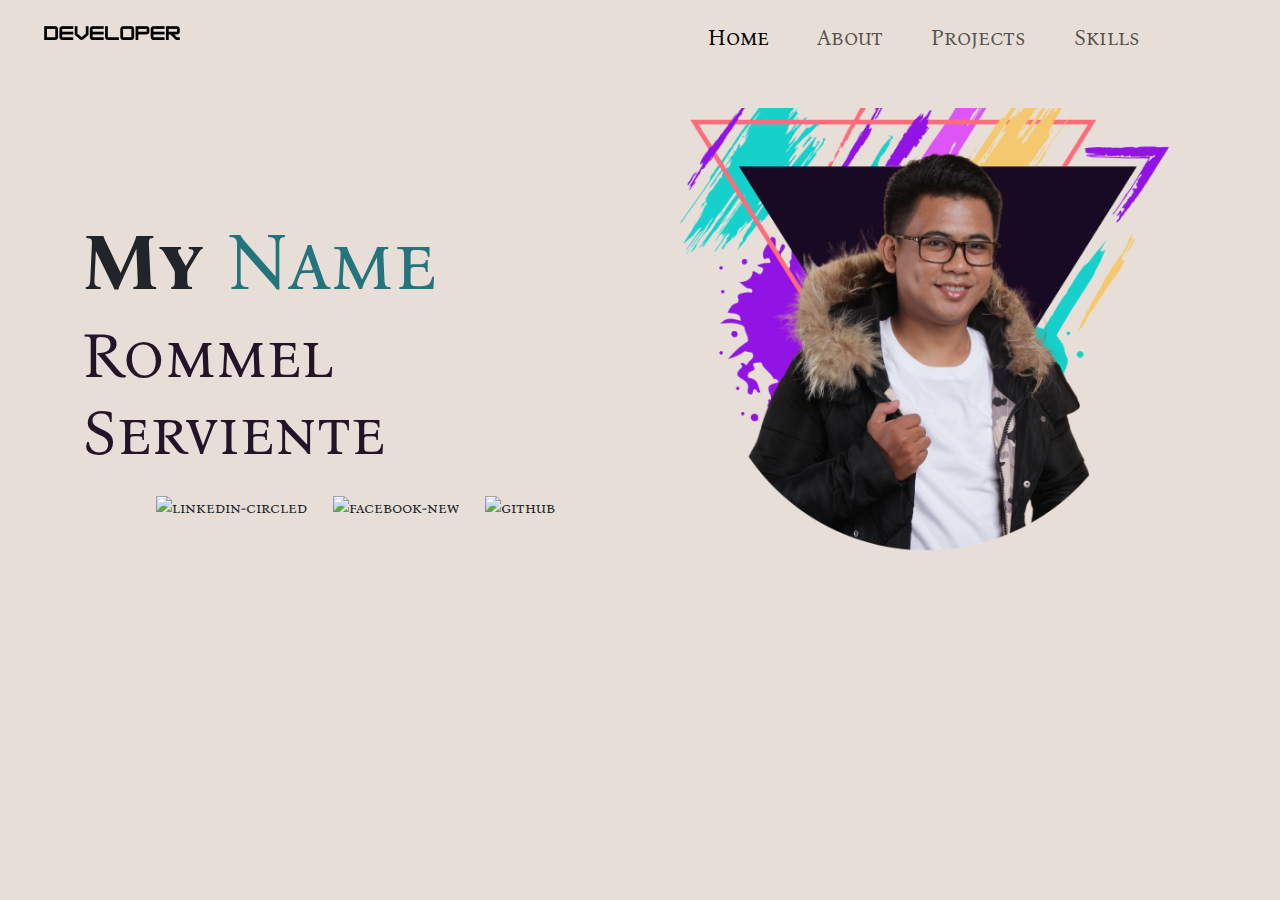
==== index.html @ 098933f5 "first commit" ====
<!DOCTYPE html>
<html lang="en">
<head>
  <title>Bootstrap Example</title>
  <meta charset="utf-8">
  <meta name="viewport" content="width=device-width, initial-scale=1">
  <link href="https://cdn.jsdelivr.net/npm/bootstrap@5.3.3/dist/css/bootstrap.min.css" rel="stylesheet" integrity="sha384-QWTKZyjpPEjISv5WaRU9OFeRpok6YctnYmDr5pNlyT2bRjXh0JMhjY6hW+ALEwIH" crossorigin="anonymous">
  <script src="https://cdn.jsdelivr.net/npm/bootstrap@5.3.3/dist/js/bootstrap.bundle.min.js" integrity="sha384-YvpcrYf0tY3lHB60NNkmXc5s9fDVZLESaAA55NDzOxhy9GkcIdslK1eN7N6jIeHz" crossorigin="anonymous"></script>
  <script src="https://maxcdn.bootstrapcdn.com/bootstrap/3.4.1/js/bootstrap.min.js"></script>

  <link rel="stylesheet" href="/src/css/style.css">


  <link rel="preconnect" href="https://fonts.googleapis.com">
  <link rel="preconnect" href="https://fonts.gstatic.com" crossorigin>
  <link href="https://fonts.googleapis.com/css2?family=Bona+Nova+SC:ital,wght@0,400;0,700;1,400&display=swap" rel="stylesheet">

  <link rel="stylesheet" href="https://fonts.googleapis.com/css2?family=Material+Symbols+Outlined:opsz,wght,FILL,GRAD@24,400,0,0" />  
</head>

  <!-- Custom CSS -->
  <style>
    .navbar-nav {
      justify-content: end;
      width: 90%;
    }
    .navbar-toggler {
      margin-left: auto; /* Ensure the toggler is aligned to the right */
    }
  </style>

<body>
    <header>
        <nav class="navbar navbar-expand-lg">
            <div class="container-fluid">
              <a class="navbar-brand text-white">
                <img src="src/images/developer.png" alt="...">
              </a>
              <button class="navbar-toggler" type="button" data-bs-toggle="collapse" data-bs-target="#navbarNav" aria-controls="navbarNav" aria-expanded="false" aria-label="Toggle navigation">
                <span class="material-symbols-outlined" style="color:black;">menu</span>
                  </button>
              <div class="collapse navbar-collapse " id="navbarNav">
                <ul class="navbar-nav fw-bold ">
                  <li class="nav-item mx-3">
                    <a class="nav-link active" aria-current="page" href="index.html">Home</a>
                  </li>
                  <li class="nav-item mx-3">
                    <a class="nav-link" href="about.html">About</a>
                  </li>
                  <li class="nav-item mx-3">
                    <a class="nav-link" href="projects.html">Projects</a>
                  </li>
                  <li class="nav-item mx-3">
                    <a class="nav-link" href="skills.html">Skills</a>
                  </li>
                </ul>
              </div>
            </div>
          </nav>
    </header>
    
    <div class="container mt-4">
        <div class="row">
            <div class="intro col-12 col-md-6 order-2 order-md-1">
                <h1 class="display-1 fw-bold">My <span class="highlight-2">Name</span></h1>
                <h1 class="display-3"> <span class="highlight-3">Rommel Serviente</span></h1>
                <div class="btn-container mt-3">
                  <button type="button" class="btn btn-transparent" onclick="location.href='https://www.linkedin.com/in/rommel-serviente'">
                    <img width="42" height="42" src="https://img.icons8.com/pulsar-line/48/linkedin-circled.png" alt="linkedin-circled"/>                </button>
                  <button type="button" class="btn btn-transparent" onclick="location.href='https://www.facebook.com/OMELOOOOOOOOOOO1234567890'">
                    <img width="42" height="42" src="https://img.icons8.com/pulsar-line/48/facebook-new.png" alt="facebook-new"/>                </button>
                  <button type="button" class="btn btn-transparent" onclick="location.href='https://github.com/RServiente'">
                    <img width="42" height="42" src="https://img.icons8.com/pulsar-line/48/github.png" alt="github"/>
                    </button>
                </div>
          </div>
          <div class="col-12 col-md-6 order-1 order-md-2 col">
            <img src="src/images/image.png" class="rounded img-fluid small-img mt-2" alt="...">
          </div>
        </div>
      </div>
</body>
</html>
---- src/css/style.css ----
*{
    font-family: "Bona Nova SC", serif;
    font-weight: 400;
    font-style: normal;
    
} .bona-nova-sc-regular {
    font-family: "Bona Nova SC", serif;
    font-weight: 400;
    font-style: normal;
  }
  
  .bona-nova-sc-bold {
    font-family: "Bona Nova SC", serif;
    font-weight: 700;
    font-style: normal;
  }
  
  .bona-nova-sc-regular-italic {
    font-family: "Bona Nova SC", serif;
    font-weight: 400;
    font-style: italic;
  }
  

/*navbar customization */
body
{
    background-color: #e7ded7;
}
.nav-link {
      font-size: 1.35rem;
      
}



/*intro Text index */
.intro {
    margin-top: 10%;
}

.small-img {
    max-width: 90%; /* Adjust the size as needed */
    height: auto;
    display: block;
    margin: 0 auto;
  }

  .btn-container {
    display: flex;
    justify-content: center;
  }

  .highlight {
    color: #5A57D9; /* Change this to your desired color */
  }

  .highlight-2{
    color: #24747D;
  }

  .highlight-3{
    color:#23142A;
  }
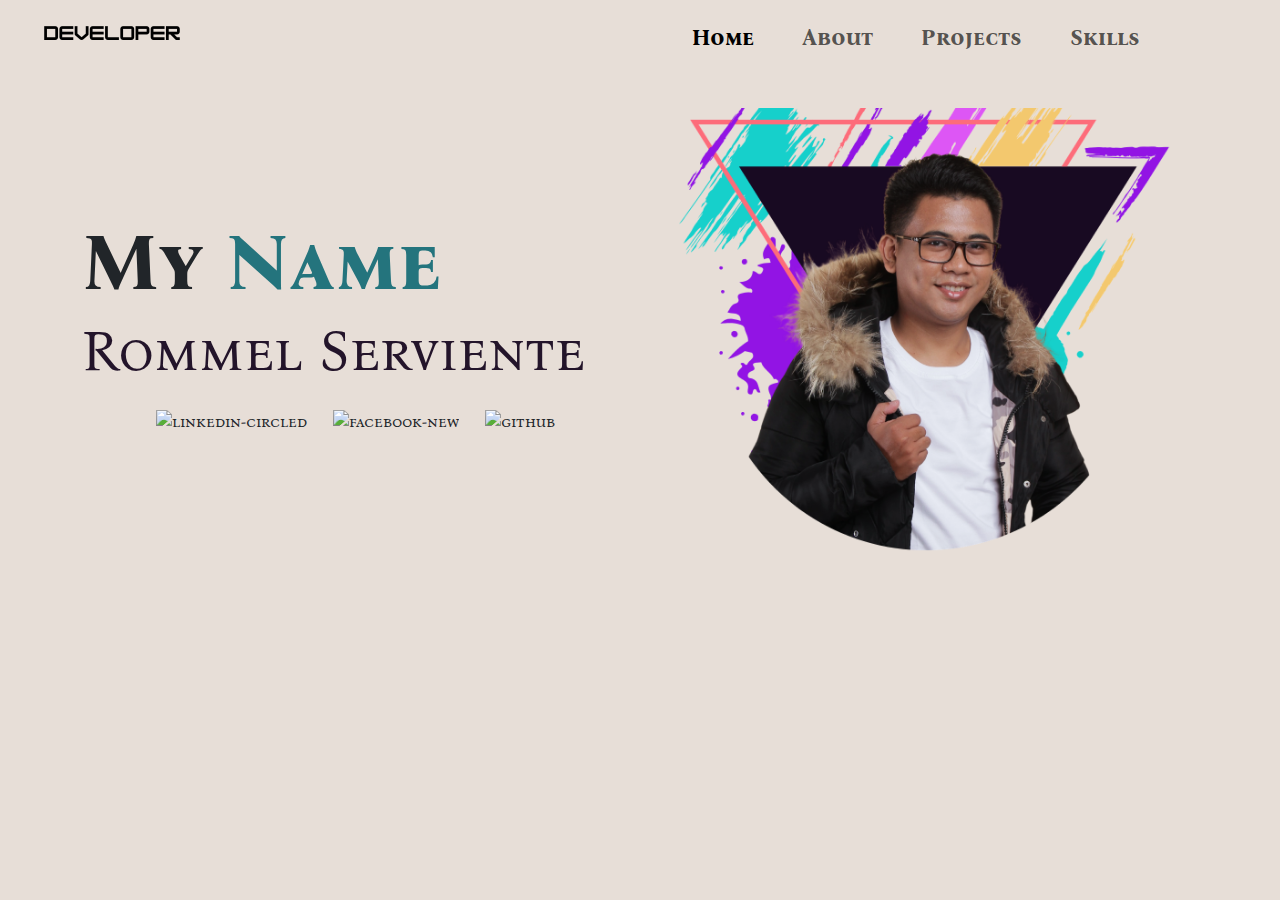
==== commit bbede066: "first commit" ====
--- a/index.html
+++ b/index.html
@@ -63,7 +63,7 @@
         <div class="row">
             <div class="intro col-12 col-md-6 order-2 order-md-1">
                 <h1 class="display-1 fw-bold">My <span class="highlight-2">Name</span></h1>
-                <h1 class="display-3"> <span class="highlight-3">Rommel Serviente</span></h1>
+                <h1 class="display-4"> <span class="highlight-3">Rommel Serviente</span></h1>
                 <div class="btn-container mt-3">
                   <button type="button" class="btn btn-transparent" onclick="location.href='https://www.linkedin.com/in/rommel-serviente'">
                     <img width="42" height="42" src="https://img.icons8.com/pulsar-line/48/linkedin-circled.png" alt="linkedin-circled"/>                </button>
@@ -79,5 +79,6 @@
           </div>
         </div>
       </div>
+          
 </body>
 </html>--- a/src/css/style.css
+++ b/src/css/style.css
@@ -1,9 +1,5 @@
-*{
-    font-family: "Bona Nova SC", serif;
-    font-weight: 400;
-    font-style: normal;
-    
-} .bona-nova-sc-regular {
+
+.bona-nova-sc-regular {
     font-family: "Bona Nova SC", serif;
     font-weight: 400;
     font-style: normal;
@@ -26,7 +22,11 @@
 body
 {
     background-color: #e7ded7;
+    font-family: "Bona Nova SC", serif;
+    font-weight: 400;
+    font-style: normal;
 }
+
 .nav-link {
       font-size: 1.35rem;
       
@@ -61,4 +61,5 @@
 
   .highlight-3{
     color:#23142A;
-  }+  }
+
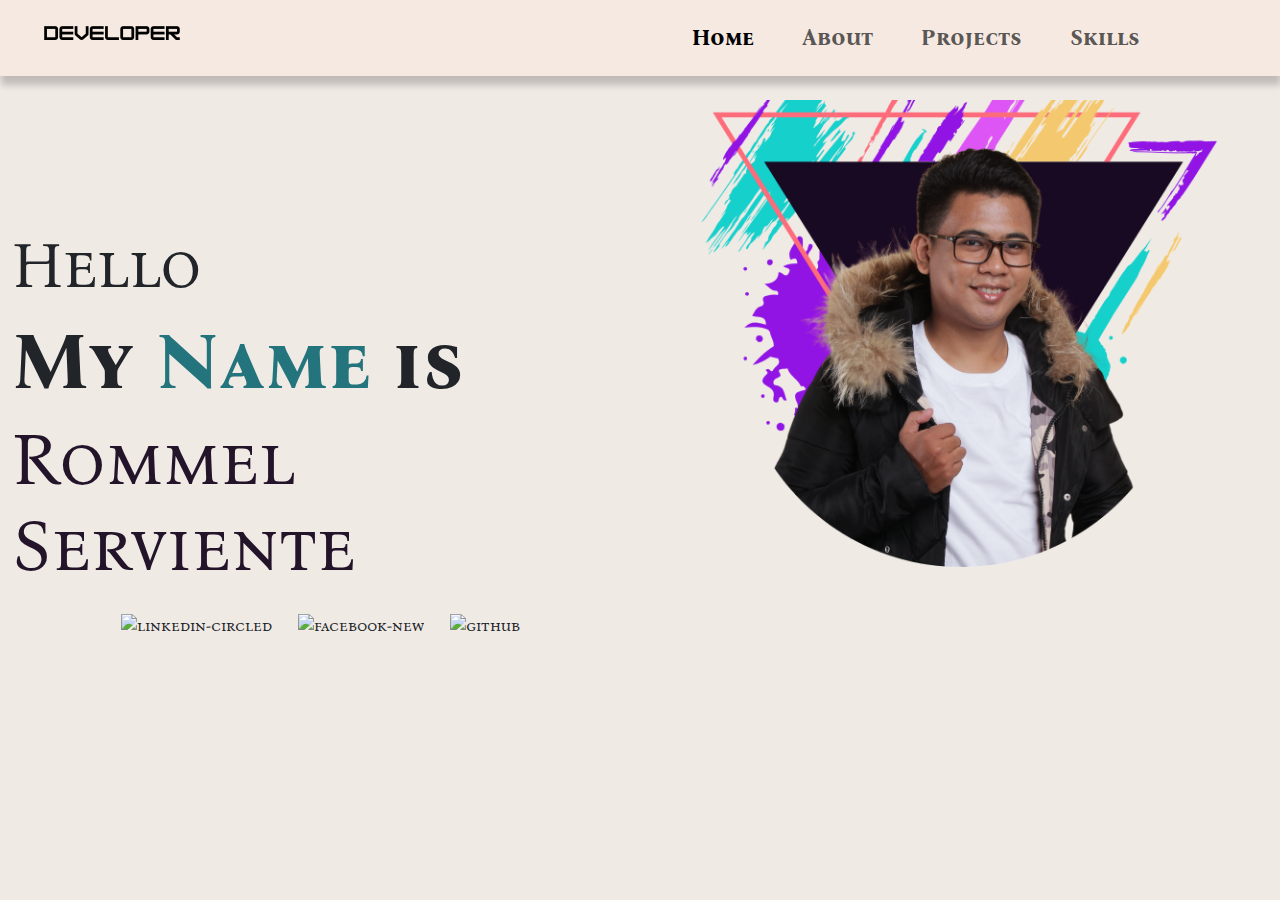
==== commit 761501d2: "message" ====
--- a/index.html
+++ b/index.html
@@ -23,6 +23,7 @@
     .navbar-nav {
       justify-content: end;
       width: 90%;
+      
     }
     .navbar-toggler {
       margin-left: auto; /* Ensure the toggler is aligned to the right */
@@ -59,12 +60,13 @@
           </nav>
     </header>
     
-    <div class="container mt-4">
+    <div class="container-fluid mt-4">
         <div class="row">
             <div class="intro col-12 col-md-6 order-2 order-md-1">
-                <h1 class="display-1 fw-bold">My <span class="highlight-2">Name</span></h1>
-                <h1 class="display-4"> <span class="highlight-3">Rommel Serviente</span></h1>
-                <div class="btn-container mt-3">
+              <h1 class="display-3">Hello</h1>
+                <h1 class="display-1 fw-bold">My <span class="highlight-2">Name</span> is</h1>
+                <h1 class="display-2"> <span class="highlight-3">Rommel Serviente</span></h1>
+                <div class="link-btn btn-container mt-3">
                   <button type="button" class="btn btn-transparent" onclick="location.href='https://www.linkedin.com/in/rommel-serviente'">
                     <img width="42" height="42" src="https://img.icons8.com/pulsar-line/48/linkedin-circled.png" alt="linkedin-circled"/>                </button>
                   <button type="button" class="btn btn-transparent" onclick="location.href='https://www.facebook.com/OMELOOOOOOOOOOO1234567890'">
@@ -75,7 +77,7 @@
                 </div>
           </div>
           <div class="col-12 col-md-6 order-1 order-md-2 col">
-            <img src="src/images/image.png" class="rounded img-fluid small-img mt-2" alt="...">
+            <img src="src/images/image.png" class="img-fluid small-img" style="height: 90%;" alt="...">
           </div>
         </div>
       </div>
--- a/src/css/style.css
+++ b/src/css/style.css
@@ -1,3 +1,4 @@
+
 
 .bona-nova-sc-regular {
     font-family: "Bona Nova SC", serif;
@@ -21,22 +22,28 @@
 /*navbar customization */
 body
 {
-    background-color: #e7ded7;
+    background-color: #f0eae5;
     font-family: "Bona Nova SC", serif;
     font-weight: 400;
     font-style: normal;
 }
+
+.navbar{
+  background-color: #f5e9e2;
+  box-shadow: 1px 9px 7px 0px rgba(0,0,0,0.20);
+  -webkit-box-shadow: 1px 9px 7px 0px rgba(0,0,0,0.20);
+  -moz-box-shadow: 1px 9px 7px 0px rgba(0,0,0,0.20);
+  }
 
 .nav-link {
       font-size: 1.35rem;
       
 }
 
-
-
 /*intro Text index */
 .intro {
     margin-top: 10%;
+    
 }
 
 .small-img {
@@ -46,7 +53,14 @@
     margin: 0 auto;
   }
 
-  .btn-container {
+  .project-img {
+    max-width: 80%; /* Adjust the size as needed */
+    height: auto;
+    display: block;
+    margin: 0 auto;
+  }
+
+  .link-btn {
     display: flex;
     justify-content: center;
   }
@@ -63,3 +77,21 @@
     color:#23142A;
   }
 
+.project-1{
+  background-color: #24747D;
+  margin-left: calc(-50vw + 50%); /* Center align the full width section */
+  padding: 25px;
+  background-size: cover;
+  margin-top: 0; /* Ensure there's no top margin */
+  margin-bottom: 0; /* Remove bottom margin */
+}
+
+
+
+.project-2{
+  background-color: #061416;
+  margin-left: calc(-50vw + 50%); /* Center align the full width section */
+  background-size: cover;
+  margin-top: 0; /* Ensure there's no top margin */
+  margin-bottom: 0; /* Remove bottom margin */
+}
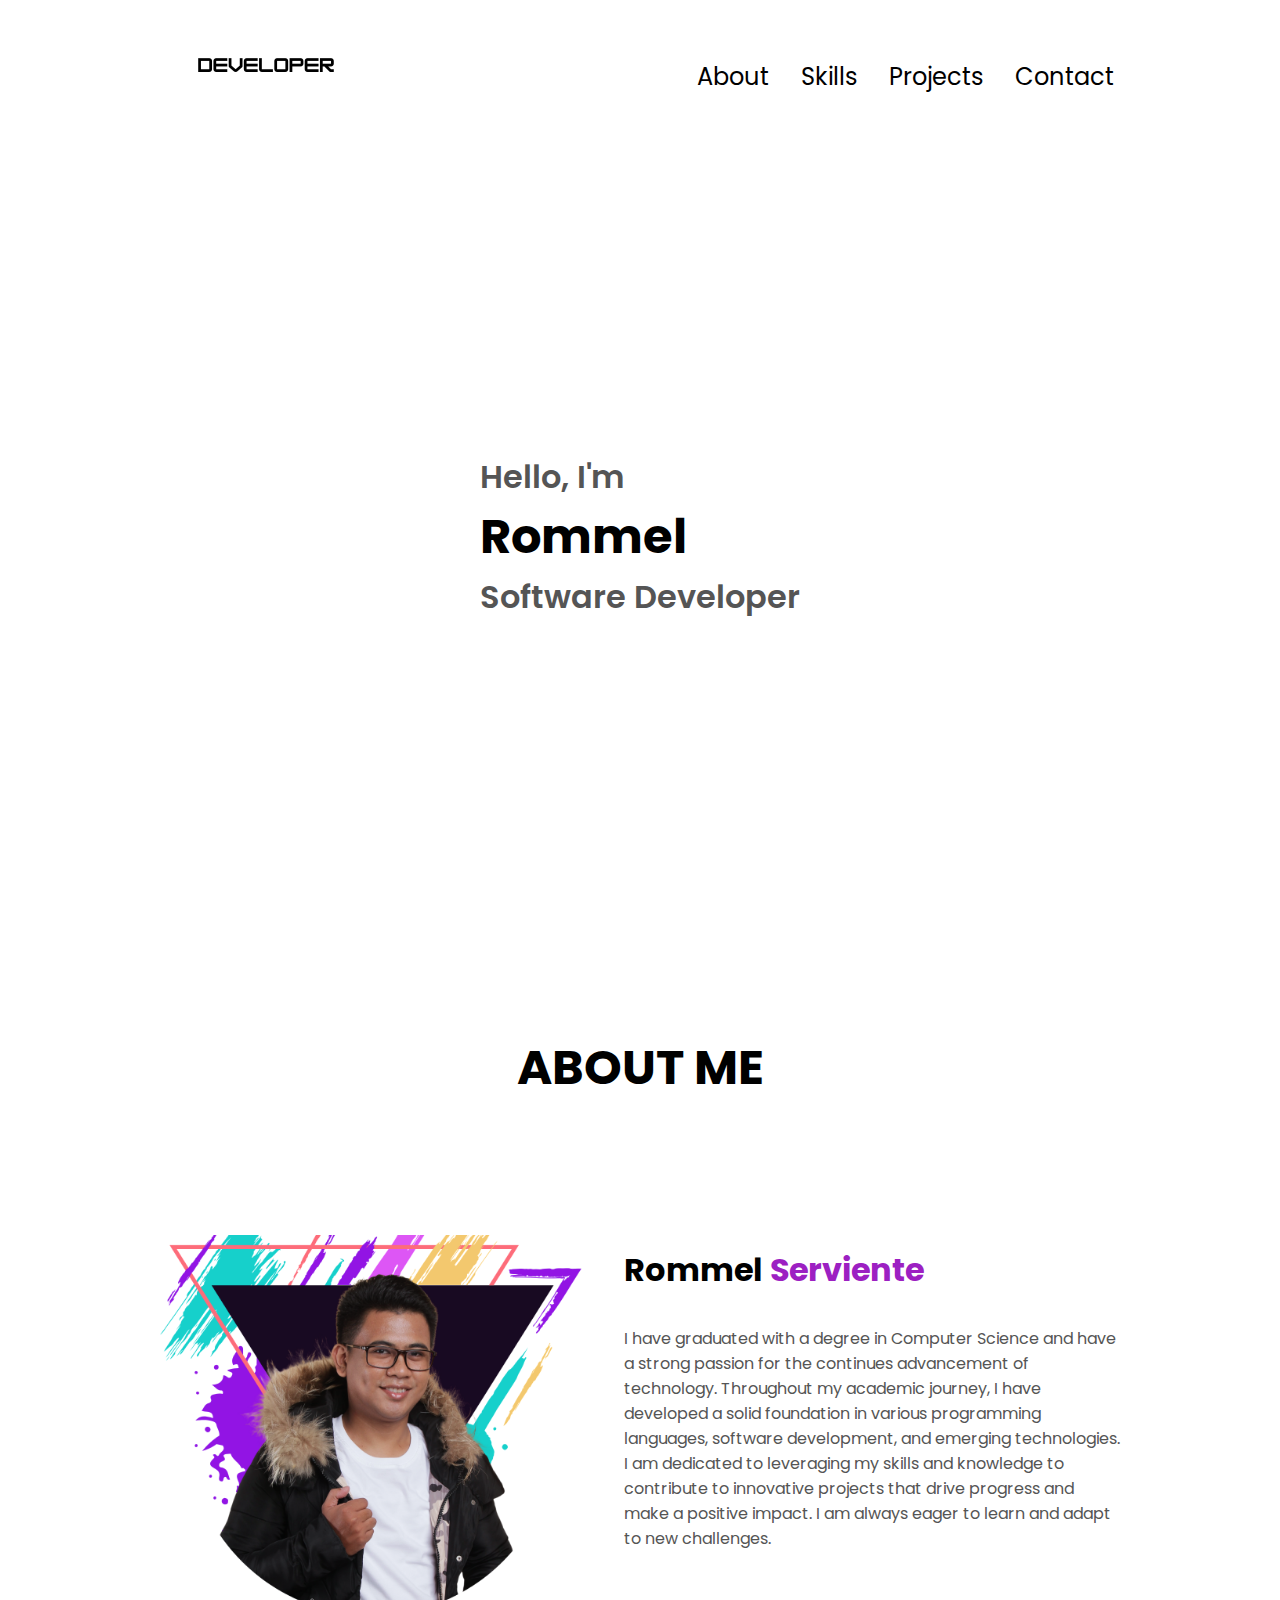
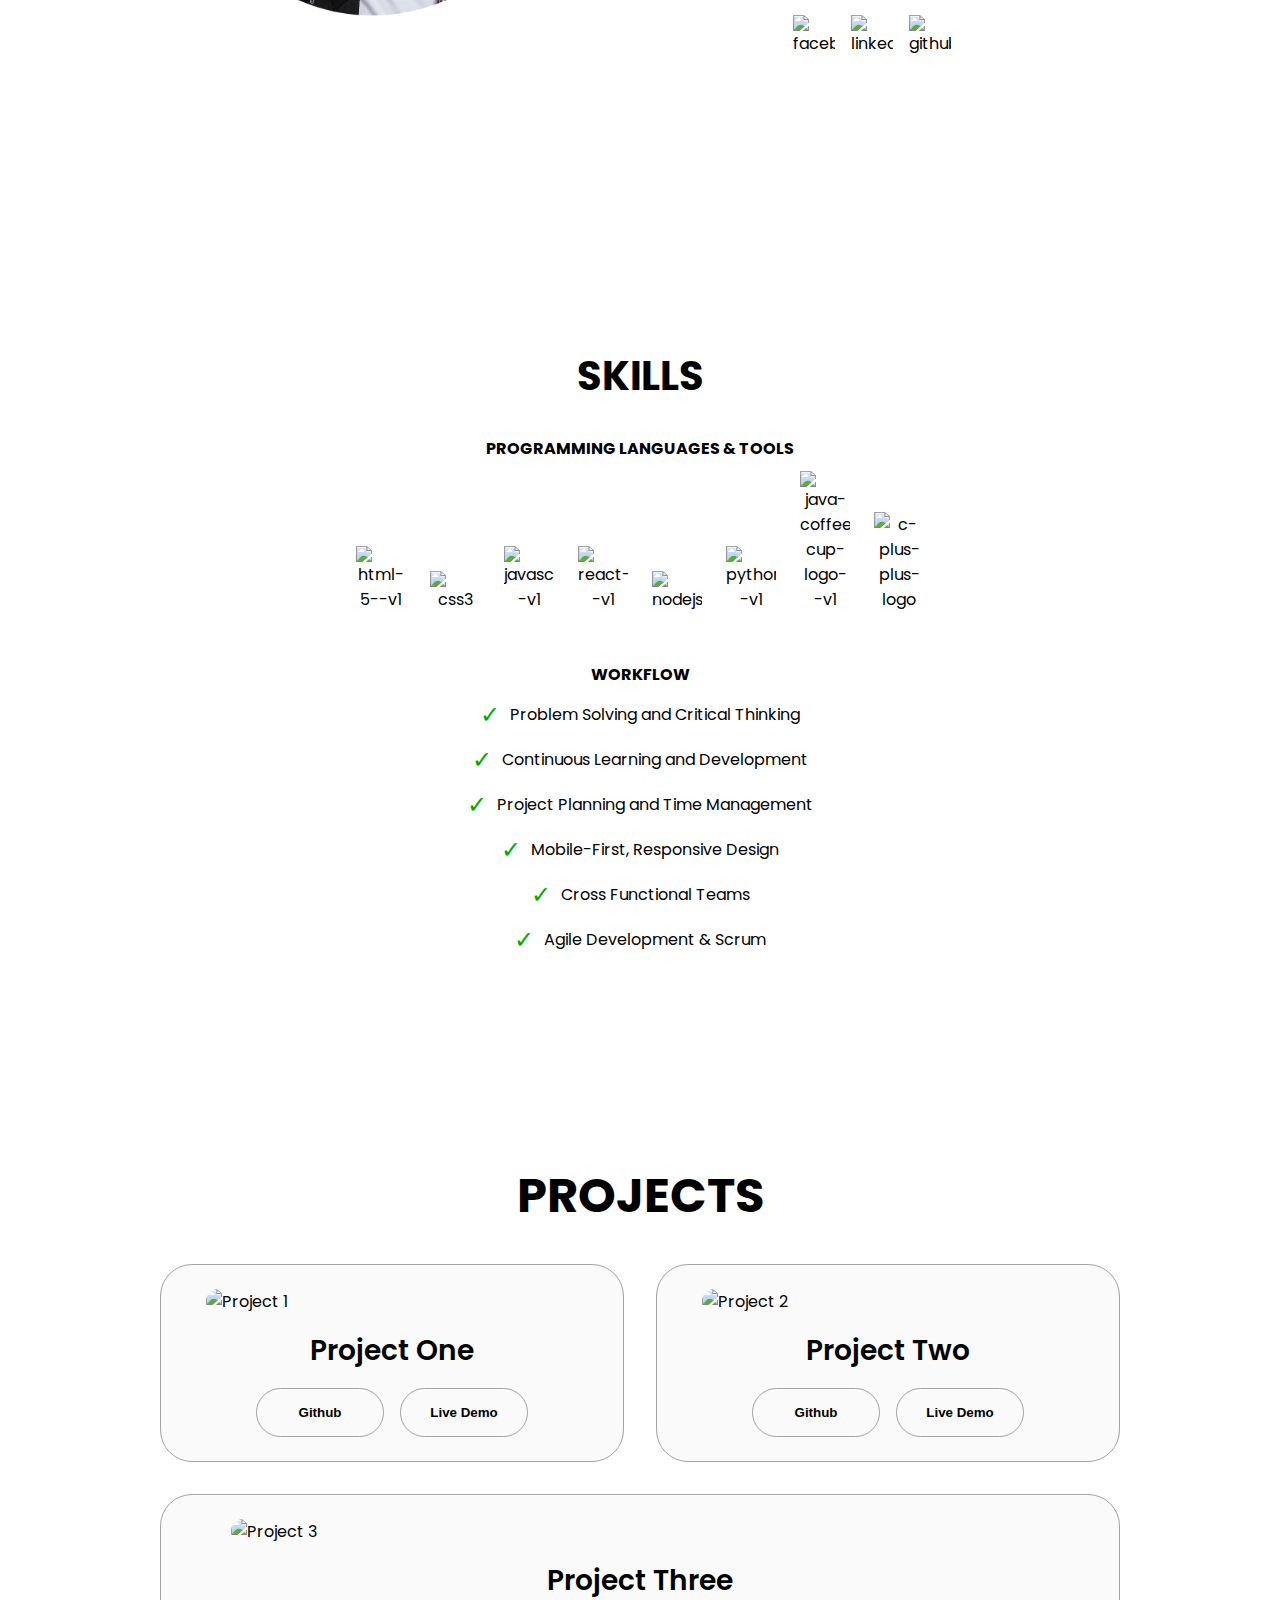
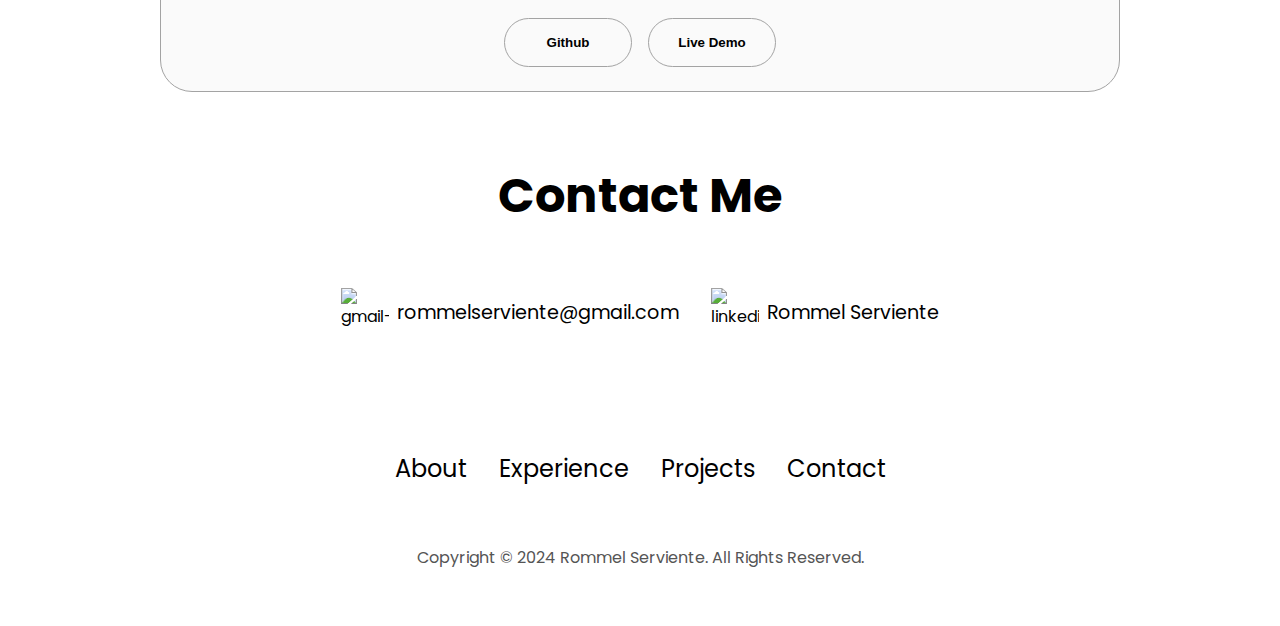
==== commit 5d28b215: "message" ====
--- a/index.html
+++ b/index.html
@@ -1,86 +1,224 @@
 <!DOCTYPE html>
 <html lang="en">
-<head>
-  <title>Bootstrap Example</title>
-  <meta charset="utf-8">
-  <meta name="viewport" content="width=device-width, initial-scale=1">
-  <link href="https://cdn.jsdelivr.net/npm/bootstrap@5.3.3/dist/css/bootstrap.min.css" rel="stylesheet" integrity="sha384-QWTKZyjpPEjISv5WaRU9OFeRpok6YctnYmDr5pNlyT2bRjXh0JMhjY6hW+ALEwIH" crossorigin="anonymous">
-  <script src="https://cdn.jsdelivr.net/npm/bootstrap@5.3.3/dist/js/bootstrap.bundle.min.js" integrity="sha384-YvpcrYf0tY3lHB60NNkmXc5s9fDVZLESaAA55NDzOxhy9GkcIdslK1eN7N6jIeHz" crossorigin="anonymous"></script>
-  <script src="https://maxcdn.bootstrapcdn.com/bootstrap/3.4.1/js/bootstrap.min.js"></script>
+  <head>
+    <meta charset="UTF-8" />
+    <meta http-equiv="X-UA-Compatible" content="IE=edge" />
+    <meta name="viewport" content="width=device-width, initial-scale=1.0" />
+    <title>My Portfolio</title>
+    <link rel="stylesheet" href="src/css/style.css" />
+    <link rel="stylesheet" href="src/css/mediaqueries.css" />
 
-  <link rel="stylesheet" href="/src/css/style.css">
+    
+  </head>
+  <body>
+    <nav id="desktop-nav">
+      <div class="logo"><img src="src/images/developer.png" alt="" srcset=""></div>
+      <div>
+        <ul class="nav-links">
+          <li><a href="#about">About</a></li>
+          <li><a href="#skills">Skills</a></li>
+          <li><a href="#projects">Projects</a></li>
+          <li><a href="#contact">Contact</a></li>
+        </ul>
+      </div>
+    </nav>
+    <nav id="hamburger-nav">
+      <div class="logo"><img src="src/images/developer.png" alt="" srcset=""></div>
+      <div class="hamburger-menu">
+        <div class="hamburger-icon" onclick="toggleMenu()">
+          <span></span>
+          <span></span>
+          <span></span>
+        </div>
+        <div class="menu-links">
+          <li><a href="#about" onclick="toggleMenu()">About</a></li>
+          <li><a href="#skills" onclick="toggleMenu()">Experience</a></li>
+          <li><a href="#projects" onclick="toggleMenu()">Projects</a></li>
+          <li><a href="#contact" onclick="toggleMenu()">Contact</a></li>
+        </div>
+      </div>
+    </nav>
+    <section id="profile">
+      <div class="section__text">
+        <p class="section__text__p1">Hello, I'm</p>
+        <h1 class="profile-title">Rommel</h1>
+        <p class="section__text__p2">Software Developer</p>
+      </div>
+    </section>
+    <section id="about">
+      <h1 class="title">ABOUT ME</h1>
+      <div class="section-container">
+        <div class="section__pic-container">
+          <img
+            src="src/images/image.png"
+            alt="Profile picture"
+            class="about-pic"
+          />
+        </div>
+        <div class="about-details-container">
+          <div class="about-containers">
+            <div class="name-container">
+              <h1>Rommel <span>Serviente</span></h1>
+            </div>
+          </div>
+          <div class="text-container">
+            <p>
+              I have graduated with a degree in Computer Science and have a 
+              strong passion for the continues advancement of technology. 
+              Throughout my academic journey, I have developed a solid foundation
+              in various programming languages, software development, and emerging technologies. 
+              I am dedicated to leveraging my skills and knowledge to contribute to innovative 
+              projects that drive progress and make a positive impact. I am always eager to 
+              learn and adapt to new challenges.
+            </p>
+        <div id="socials-container">
+          <img width="42" height="42" class="icon" src="https://img.icons8.com/pulsar-line/48/facebook-new.png" alt="facebook-new"onclick="location.href='https://www.facebook.com/OMELOOOOOOOOOOO1234567890'"/>
+          <img width="42" height="42" class="icon"  src="https://img.icons8.com/pulsar-line/48/linkedin-circled.png" alt="linkedin-circled" onclick="location.href='https://www.linkedin.com/in/rommel-serviente'"/>
+          <img width="42" height="42" class="icon" src="https://img.icons8.com/pulsar-line/48/github.png" alt="github"  onclick="location.href='https://github.com/RServiente'"/>
+        </div>
+          </div>
+        </div>
+      </div>
+    </section>
 
-
-  <link rel="preconnect" href="https://fonts.googleapis.com">
-  <link rel="preconnect" href="https://fonts.gstatic.com" crossorigin>
-  <link href="https://fonts.googleapis.com/css2?family=Bona+Nova+SC:ital,wght@0,400;0,700;1,400&display=swap" rel="stylesheet">
-
-  <link rel="stylesheet" href="https://fonts.googleapis.com/css2?family=Material+Symbols+Outlined:opsz,wght,FILL,GRAD@24,400,0,0" />  
-</head>
-
-  <!-- Custom CSS -->
-  <style>
-    .navbar-nav {
-      justify-content: end;
-      width: 90%;
-      
-    }
-    .navbar-toggler {
-      margin-left: auto; /* Ensure the toggler is aligned to the right */
-    }
-  </style>
-
-<body>
-    <header>
-        <nav class="navbar navbar-expand-lg">
-            <div class="container-fluid">
-              <a class="navbar-brand text-white">
-                <img src="src/images/developer.png" alt="...">
-              </a>
-              <button class="navbar-toggler" type="button" data-bs-toggle="collapse" data-bs-target="#navbarNav" aria-controls="navbarNav" aria-expanded="false" aria-label="Toggle navigation">
-                <span class="material-symbols-outlined" style="color:black;">menu</span>
-                  </button>
-              <div class="collapse navbar-collapse " id="navbarNav">
-                <ul class="navbar-nav fw-bold ">
-                  <li class="nav-item mx-3">
-                    <a class="nav-link active" aria-current="page" href="index.html">Home</a>
-                  </li>
-                  <li class="nav-item mx-3">
-                    <a class="nav-link" href="about.html">About</a>
-                  </li>
-                  <li class="nav-item mx-3">
-                    <a class="nav-link" href="projects.html">Projects</a>
-                  </li>
-                  <li class="nav-item mx-3">
-                    <a class="nav-link" href="skills.html">Skills</a>
-                  </li>
-                </ul>
-              </div>
-            </div>
-          </nav>
-    </header>
-    
-    <div class="container-fluid mt-4">
-        <div class="row">
-            <div class="intro col-12 col-md-6 order-2 order-md-1">
-              <h1 class="display-3">Hello</h1>
-                <h1 class="display-1 fw-bold">My <span class="highlight-2">Name</span> is</h1>
-                <h1 class="display-2"> <span class="highlight-3">Rommel Serviente</span></h1>
-                <div class="link-btn btn-container mt-3">
-                  <button type="button" class="btn btn-transparent" onclick="location.href='https://www.linkedin.com/in/rommel-serviente'">
-                    <img width="42" height="42" src="https://img.icons8.com/pulsar-line/48/linkedin-circled.png" alt="linkedin-circled"/>                </button>
-                  <button type="button" class="btn btn-transparent" onclick="location.href='https://www.facebook.com/OMELOOOOOOOOOOO1234567890'">
-                    <img width="42" height="42" src="https://img.icons8.com/pulsar-line/48/facebook-new.png" alt="facebook-new"/>                </button>
-                  <button type="button" class="btn btn-transparent" onclick="location.href='https://github.com/RServiente'">
-                    <img width="42" height="42" src="https://img.icons8.com/pulsar-line/48/github.png" alt="github"/>
-                    </button>
-                </div>
-          </div>
-          <div class="col-12 col-md-6 order-1 order-md-2 col">
-            <img src="src/images/image.png" class="img-fluid small-img" style="height: 90%;" alt="...">
-          </div>
-        </div>
-      </div>
-          
-</body>
-</html>+    <section id="skills">
+      <div class="container-fluid skills-section">
+        <h2>SKILLS</h2>
+    
+        <div class="programming-languages">
+          <h4>PROGRAMMING LANGUAGES & TOOLS</h4>
+          <div class="skills-icons d-flex justify-content-center flex-wrap">
+            <img width="48" height="48" src="https://img.icons8.com/color/48/html-5--v1.png" alt="html-5--v1"/>
+            <img width="48" height="48" src="https://img.icons8.com/color/48/css3.png" alt="css3"/>           
+            <img width="48" height="48" src="https://img.icons8.com/color/48/javascript--v1.png" alt="javascript--v1"/>            
+            <img width="40" height="40" src="https://img.icons8.com/ultraviolet/40/react--v1.png" alt="react--v1"/>
+            <img width="48" height="48" src="https://img.icons8.com/color/48/nodejs.png" alt="nodejs"/>
+            <img width="48" height="48" src="https://img.icons8.com/color/48/python--v1.png" alt="python--v1"/>
+            <img width="48" height="48" src="https://img.icons8.com/color/48/java-coffee-cup-logo--v1.png" alt="java-coffee-cup-logo--v1"/>
+            <img width="48" height="48" src="https://img.icons8.com/color/48/c-plus-plus-logo.png" alt="c-plus-plus-logo"/>         
+           </div>
+        </div>
+    
+        <div class="workflow">
+          <h4>WORKFLOW</h4>
+          <ul>
+            <li>Problem Solving and Critical Thinking</li>
+            <li>Continuous Learning and Development</li>
+            <li>Project Planning and Time Management</li>
+            <li>Mobile-First, Responsive Design</li>
+            <li>Cross Functional Teams</li>
+            <li>Agile Development & Scrum</li>
+            
+          </ul>
+        </div>
+      </div>
+    
+    </section>
+    <section id="projects">
+      <h1 class="title">PROJECTS</h1>
+      <div class="experience-details-container">
+        <div class="about-containers">
+          <div class="details-container color-container">
+            <div class="article-container">
+              <img
+                src="./assets/project-1.png"
+                alt="Project 1"
+                class="project-img"
+              />
+            </div>
+            <h2 class="experience-sub-title project-title">Project One</h2>
+            <div class="btn-container">
+              <button
+                class="btn btn-color-2 project-btn"
+                onclick="location.href='https://github.com/'"
+              >
+                Github
+              </button>
+              <button
+                class="btn btn-color-2 project-btn"
+                onclick="location.href='https://github.com/'"
+              >
+                Live Demo
+              </button>
+            </div>
+          </div>
+          <div class="details-container color-container">
+            <div class="article-container">
+              <img
+                src="./assets/project-2.png"
+                alt="Project 2"
+                class="project-img"
+              />
+            </div>
+            <h2 class="experience-sub-title project-title">Project Two</h2>
+            <div class="btn-container">
+              <button
+                class="btn btn-color-2 project-btn"
+                onclick="location.href='https://github.com/'"
+              >
+                Github
+              </button>
+              <button
+                class="btn btn-color-2 project-btn"
+                onclick="location.href='https://github.com/'"
+              >
+                Live Demo
+              </button>
+            </div>
+          </div>
+          <div class="details-container color-container">
+            <div class="article-container">
+              <img
+                src="./assets/project-3.png"
+                alt="Project 3"
+                class="project-img"
+              />
+            </div>
+            <h2 class="experience-sub-title project-title">Project Three</h2>
+            <div class="btn-container">
+              <button
+                class="btn btn-color-2 project-btn"
+                onclick="location.href='https://github.com/'"
+              >
+                Github
+              </button>
+              <button
+                class="btn btn-color-2 project-btn"
+                onclick="location.href='https://github.com/'"
+              >
+                Live Demo
+              </button>
+            </div>
+          </div>
+        </div>
+      </div>
+    </section>
+    <section id="contact">
+      <h1 class="title">Contact Me</h1>
+      <div class="contact-info-upper-container">
+        <div class="contact-info-container">
+          <img width="48" height="48" src="https://img.icons8.com/color/48/gmail-new.png" alt="gmail-new"/>
+          <p><a href="mailto:rommelserviente@gmail.com">rommelserviente@gmail.com</a></p>
+        </div>
+        <div class="contact-info-container">
+          <img width="48" height="48" src="https://img.icons8.com/fluency/48/linkedin.png" alt="linkedin"/>
+          <p><a onclick="location.href='https://www.linkedin.com/in/rommel-serviente'">Rommel Serviente</a></p>
+        </div>
+      </div>
+    </section>
+    <footer>
+      <nav>
+        <div class="nav-links-container">
+          <ul class="nav-links">
+            <li><a href="#about">About</a></li>
+            <li><a href="#skills">Experience</a></li>
+            <li><a href="#projects">Projects</a></li>
+            <li><a href="#contact">Contact</a></li>
+          </ul>
+        </div>
+      </nav>
+      <p>Copyright &#169; 2024 Rommel Serviente. All Rights Reserved.</p>
+    </footer>
+    <script src="src/js/script.js"></script>
+  </body>
+</html>
--- a/src/css/style.css
+++ b/src/css/style.css
@@ -1,97 +1,478 @@
 
 
-.bona-nova-sc-regular {
-    font-family: "Bona Nova SC", serif;
-    font-weight: 400;
-    font-style: normal;
-  }
-  
-  .bona-nova-sc-bold {
-    font-family: "Bona Nova SC", serif;
-    font-weight: 700;
-    font-style: normal;
-  }
-  
-  .bona-nova-sc-regular-italic {
-    font-family: "Bona Nova SC", serif;
-    font-weight: 400;
-    font-style: italic;
-  }
-  
-
-/*navbar customization */
-body
-{
-    background-color: #f0eae5;
-    font-family: "Bona Nova SC", serif;
-    font-weight: 400;
-    font-style: normal;
-}
-
-.navbar{
-  background-color: #f5e9e2;
-  box-shadow: 1px 9px 7px 0px rgba(0,0,0,0.20);
-  -webkit-box-shadow: 1px 9px 7px 0px rgba(0,0,0,0.20);
-  -moz-box-shadow: 1px 9px 7px 0px rgba(0,0,0,0.20);
-  }
-
-.nav-link {
-      font-size: 1.35rem;
-      
-}
-
-/*intro Text index */
-.intro {
-    margin-top: 10%;
-    
-}
-
-.small-img {
-    max-width: 90%; /* Adjust the size as needed */
-    height: auto;
-    display: block;
-    margin: 0 auto;
-  }
-
-  .project-img {
-    max-width: 80%; /* Adjust the size as needed */
-    height: auto;
-    display: block;
-    margin: 0 auto;
-  }
-
-  .link-btn {
-    display: flex;
-    justify-content: center;
-  }
-
-  .highlight {
-    color: #5A57D9; /* Change this to your desired color */
-  }
-
-  .highlight-2{
-    color: #24747D;
-  }
-
-  .highlight-3{
-    color:#23142A;
-  }
-
-.project-1{
-  background-color: #24747D;
-  margin-left: calc(-50vw + 50%); /* Center align the full width section */
-  padding: 25px;
-  background-size: cover;
-  margin-top: 0; /* Ensure there's no top margin */
-  margin-bottom: 0; /* Remove bottom margin */
-}
-
-
-
-.project-2{
-  background-color: #061416;
-  margin-left: calc(-50vw + 50%); /* Center align the full width section */
-  background-size: cover;
-  margin-top: 0; /* Ensure there's no top margin */
-  margin-bottom: 0; /* Remove bottom margin */
-}
+/* GENERAL */
+
+@import url("https://fonts.googleapis.com/css2?family=Poppins:wght@300;400;500;600&display=swap");
+
+* {
+  margin: 0;
+  padding: 0;
+}
+
+body {
+  font-family: "Poppins", sans-serif;
+}
+
+html {
+  scroll-behavior: smooth;
+}
+
+p {
+  color: rgb(85, 85, 85);
+}
+
+/* TRANSITION */
+
+a,
+.btn {
+  transition: all 300ms ease;
+}
+
+/* DESKTOP NAV */
+
+nav,
+.nav-links {
+  display: flex;
+}
+
+nav {
+  justify-content: space-around;
+  align-items: center;
+  height: 17vh;
+}
+
+.nav-links {
+  gap: 2rem;
+  list-style: none;
+  font-size: 1.5rem;
+}
+
+a {
+  color: black;
+  text-decoration: none;
+  text-decoration-color: white;
+}
+
+a:hover {
+  color: grey;
+  text-decoration: underline;
+  text-underline-offset: 1rem;
+  text-decoration-color: rgb(181, 181, 181);
+}
+
+.logo {
+  font-size: 2rem;
+}
+
+.logo:hover {
+  cursor: default;
+}
+
+/* HAMBURGER MENU */
+
+#hamburger-nav {
+  display: none;
+}
+
+.hamburger-menu {
+  position: relative;
+  display: inline-block;
+}
+
+.hamburger-icon {
+  display: flex;
+  flex-direction: column;
+  justify-content: space-between;
+  height: 24px;
+  width: 30px;
+  cursor: pointer;
+}
+
+.hamburger-icon span {
+  width: 100%;
+  height: 2px;
+  background-color: black;
+  transition: all 0.3 ease-in-out;
+}
+
+.menu-links {
+  position: absolute;
+  top: 100%;
+  right: 0;
+  background-color: rgb(255, 255, 255);
+  width: fit-content;
+  max-height: 0;
+  overflow: hidden;
+  transition: all 0.3 ease-in-out;
+}
+
+.menu-links a {
+  display: block;
+  padding: 10px;
+  text-align: center;
+  font-size: 1.5rem;
+  color: black;
+  text-decoration: none;
+  transition: all 0.3 ease-in-out;
+}
+
+.menu-links li {
+  list-style: none;
+}
+
+.menu-links.open {
+  max-height: 300px;
+}
+
+.hamburger-icon.open span:first-child {
+  transform: rotate(45deg) translate(10px, 5px);
+}
+
+.hamburger-icon.open span:nth-child(2) {
+  opacity: 0;
+}
+
+.hamburger-icon.open span:last-child {
+  transform: rotate(-45deg) translate(10px, -5px);
+}
+
+.hamburger-icon span:first-child {
+  transform: none;
+}
+
+.hamburger-icon span:first-child {
+  opacity: 1;
+}
+
+.hamburger-icon span:first-child {
+  transform: none;
+}
+
+/* SECTIONS */
+
+section {
+  padding-top: 4vh;
+  height: 96vh;
+  margin: 0 10rem;
+  box-sizing: border-box;
+  min-height: fit-content;
+}
+
+.section-container {
+  display: flex;
+}
+
+/* PROFILE SECTION */
+
+#profile {
+  display: flex;
+  justify-content: center;
+  gap: 5rem;
+  height: 80vh;
+}
+
+
+.section__pic-container {
+  display: flex;
+  height: 400px;
+  width: 400px;
+  margin: auto 0;
+}
+
+.section__text {
+  align-self: center;
+  text-align: center;
+}
+
+.section__text p {
+  font-weight: 600;
+  font-size: 2rem;
+}
+
+.section__text__p1 {
+  text-align: start;
+}
+
+.section__text__p2 {
+  font-size: 1.75rem;
+  margin-bottom: 1rem;
+}
+.profile-title {
+  font-size: 3rem;
+  text-align: start;
+}
+.title {
+  font-size: 3rem;
+  text-align: center;
+}
+
+#socials-container {
+  display: flex;
+  justify-content: center;
+  margin-top: 1rem;
+  gap: 1rem;
+}
+
+/* ICONS */
+
+.icon {
+  cursor: pointer;
+  margin-top: 3rem;
+}
+
+/* BUTTONS */
+
+.btn-container {
+  display: flex;
+  justify-content: center;
+  gap: 1rem;
+}
+
+.btn {
+  font-weight: 600;
+  transition: all 300ms ease;
+  padding: 1rem;
+  width: 8rem;
+  border-radius: 2rem;
+}
+
+.btn-color-1,
+.btn-color-2 {
+  border: rgb(53, 53, 53) 0.1rem solid;
+}
+
+.btn-color-1:hover,
+.btn-color-2:hover {
+  cursor: pointer;
+}
+
+.btn-color-1,
+.btn-color-2:hover {
+  background: rgb(53, 53, 53);
+  color: white;
+}
+
+.btn-color-1:hover {
+  background: rgb(0, 0, 0);
+}
+
+.btn-color-2 {
+  background: none;
+}
+
+.btn-color-2:hover {
+  border: rgb(255, 255, 255) 0.1rem solid;
+}
+
+.btn-container {
+  gap: 1rem;
+}
+
+/* ABOUT SECTION */
+
+#about {
+  position: relative;
+}
+
+.about-containers {
+  gap: 2rem;
+  margin-bottom: 2rem;
+  margin-top: 2rem;
+}
+
+.about-details-container {
+  justify-content: center;
+  flex-direction: column;
+}
+
+.about-containers,
+.about-details-container {
+  display: flex;
+}
+
+.about-pic {
+  border-radius: 2rem;
+}
+
+.arrow {
+  position: absolute;
+  right: -5rem;
+  bottom: 2.5rem;
+}
+
+.details-container {
+  padding: 1.5rem;
+  flex: 1;
+  background: white;
+  border-radius: 2rem;
+  border: rgb(53, 53, 53) 0.1rem solid;
+  border-color: rgb(163, 163, 163);
+  text-align: center;
+}
+
+.section-container {
+  gap: 4rem;
+  height: 80%;
+}
+
+.section__pic-container {
+  height: 400px;
+  width: 400px;
+  margin: auto 0;
+}
+
+.name-container h1{
+  font-size: xx-large;
+}
+
+.name-container span{
+  color: #9c20c2;
+}
+/* EXPERIENCE SECTION */
+
+#experience {
+  position: relative;
+}
+
+.experience-sub-title {
+  color: rgb(85, 85, 85);
+  font-weight: 600;
+  font-size: 1.75rem;
+  margin-bottom: 2rem;
+}
+
+.experience-details-container {
+  display: flex;
+  justify-content: center;
+  flex-direction: column;
+}
+
+.article-container {
+  display: flex;
+  text-align: initial;
+  flex-wrap: wrap;
+  flex-direction: row;
+  gap: 2.5rem;
+  justify-content: space-around;
+}
+
+article {
+  display: flex;
+  width: 10rem;
+  justify-content: space-around;
+  gap: 0.5rem;
+}
+
+article .icon {
+  cursor: default;
+}
+
+
+.skills-section {
+  padding: 50px 0;
+  text-align: center;
+}
+.skills-section h2 {
+  font-size: 2.5rem;
+  margin-bottom: 30px;
+}
+.skills-icons img {
+  max-width: 50px;
+  margin: 10px;
+}
+.skills-section .workflow {
+  margin-top: 40px;
+}
+.skills-section .workflow ul {
+  list-style: none;
+  padding: 0;
+}
+.skills-section .workflow li {
+  display: flex;
+  align-items: center;
+  justify-content: center;
+  margin: 10px 0;
+}
+.skills-section .workflow li::before {
+  content: '\2713';
+  font-size: 1.5rem;
+  color: #00aa00;
+  margin-right: 10px;
+}
+
+
+/* PROJECTS SECTION */
+
+#projects {
+  position: relative;
+}
+
+.color-container {
+  border-color: rgb(163, 163, 163);
+  background: rgb(250, 250, 250);
+}
+
+.project-img {
+  border-radius: 2rem;
+  width: 90%;
+  height: 90%;
+}
+
+.project-title {
+  margin: 1rem;
+  color: black;
+}
+
+.project-btn {
+  color: black;
+  border-color: rgb(163, 163, 163);
+}
+
+/* CONTACT */
+
+#contact {
+  display: flex;
+  justify-content: center;
+  flex-direction: column;
+  height: 70vh;
+}
+
+.contact-info-upper-container {
+  display: flex;
+  justify-content: center;
+  background: (250, 250, 250);
+  margin: 2rem auto;
+  padding: 0.5rem;
+}
+
+.contact-info-container {
+  display: flex;
+  align-items: center;
+  justify-content: center;
+  gap: 0.5rem;
+  margin: 1rem;
+}
+
+.contact-info-container p {
+  font-size: larger;
+}
+
+.contact-icon {
+  cursor: default;
+}
+
+.email-icon {
+  height: 2.5rem;
+}
+
+
+/* FOOTER SECTION */
+
+footer {
+  height: 26vh;
+  margin: 0 1rem;
+}
+
+footer p {
+  text-align: center;
+}
--- a/src/css/mediaqueries.css
+++ b/src/css/mediaqueries.css
@@ -0,0 +1,103 @@
+@media screen and (max-width: 1400px) {
+  #profile {
+    height: 83vh;
+    margin-bottom: 6rem;
+  }
+  .about-containers {
+    flex-wrap: wrap;
+  }
+  #contact,
+  #projects {
+    height: fit-content;
+  }
+}
+
+@media screen and (max-width: 1200px) {
+  #desktop-nav {
+    display: none;
+  }
+  #hamburger-nav {
+    display: flex;
+  }
+  #experience,
+  .experience-details-container {
+    margin-top: 2rem;
+  }
+  #profile,
+  .section-container {
+    display: block;
+  }
+  .arrow {
+    display: none;
+  }
+  section,
+  .section-container {
+    height: fit-content;
+  }
+  section {
+    margin: 0 5%;
+  }
+  .section__pic-container {
+    width: 275px;
+    height: 275px;
+    margin: 0 auto 2rem;
+  }
+  .about-containers {
+    margin-top: 0;
+  }
+}
+
+@media screen and (max-width: 600px) {
+  #contact,
+  footer {
+    height: 40vh;
+  }
+  #profile {
+    height: 83vh;
+    margin-bottom: 0;
+  }
+  article {
+    font-size: 1rem;
+  }
+  footer nav {
+    height: fit-content;
+    margin-bottom: 2rem;
+  }
+  .about-containers,
+  .contact-info-upper-container,
+  .btn-container {
+    flex-wrap: wrap;
+  }
+  .contact-info-container {
+    margin: 0;
+  }
+  .contact-info-container p,
+  .nav-links li a {
+    font-size: 1rem;
+  }
+  .experience-sub-title {
+    font-size: 1.25rem;
+  }
+  .logo {
+    font-size: 1.5rem;
+  }
+  .nav-links {
+    flex-direction: column;
+    gap: 0.5rem;
+    text-align: center;
+  }
+  .section__pic-container {
+    width: auto;
+    height: 46vw;
+    justify-content: center;
+  }
+  .section__text__p2 {
+    font-size: 1.25rem;
+  }
+  .title {
+    font-size: 2rem;
+  }
+  .text-container {
+    text-align: justify;
+  }
+}
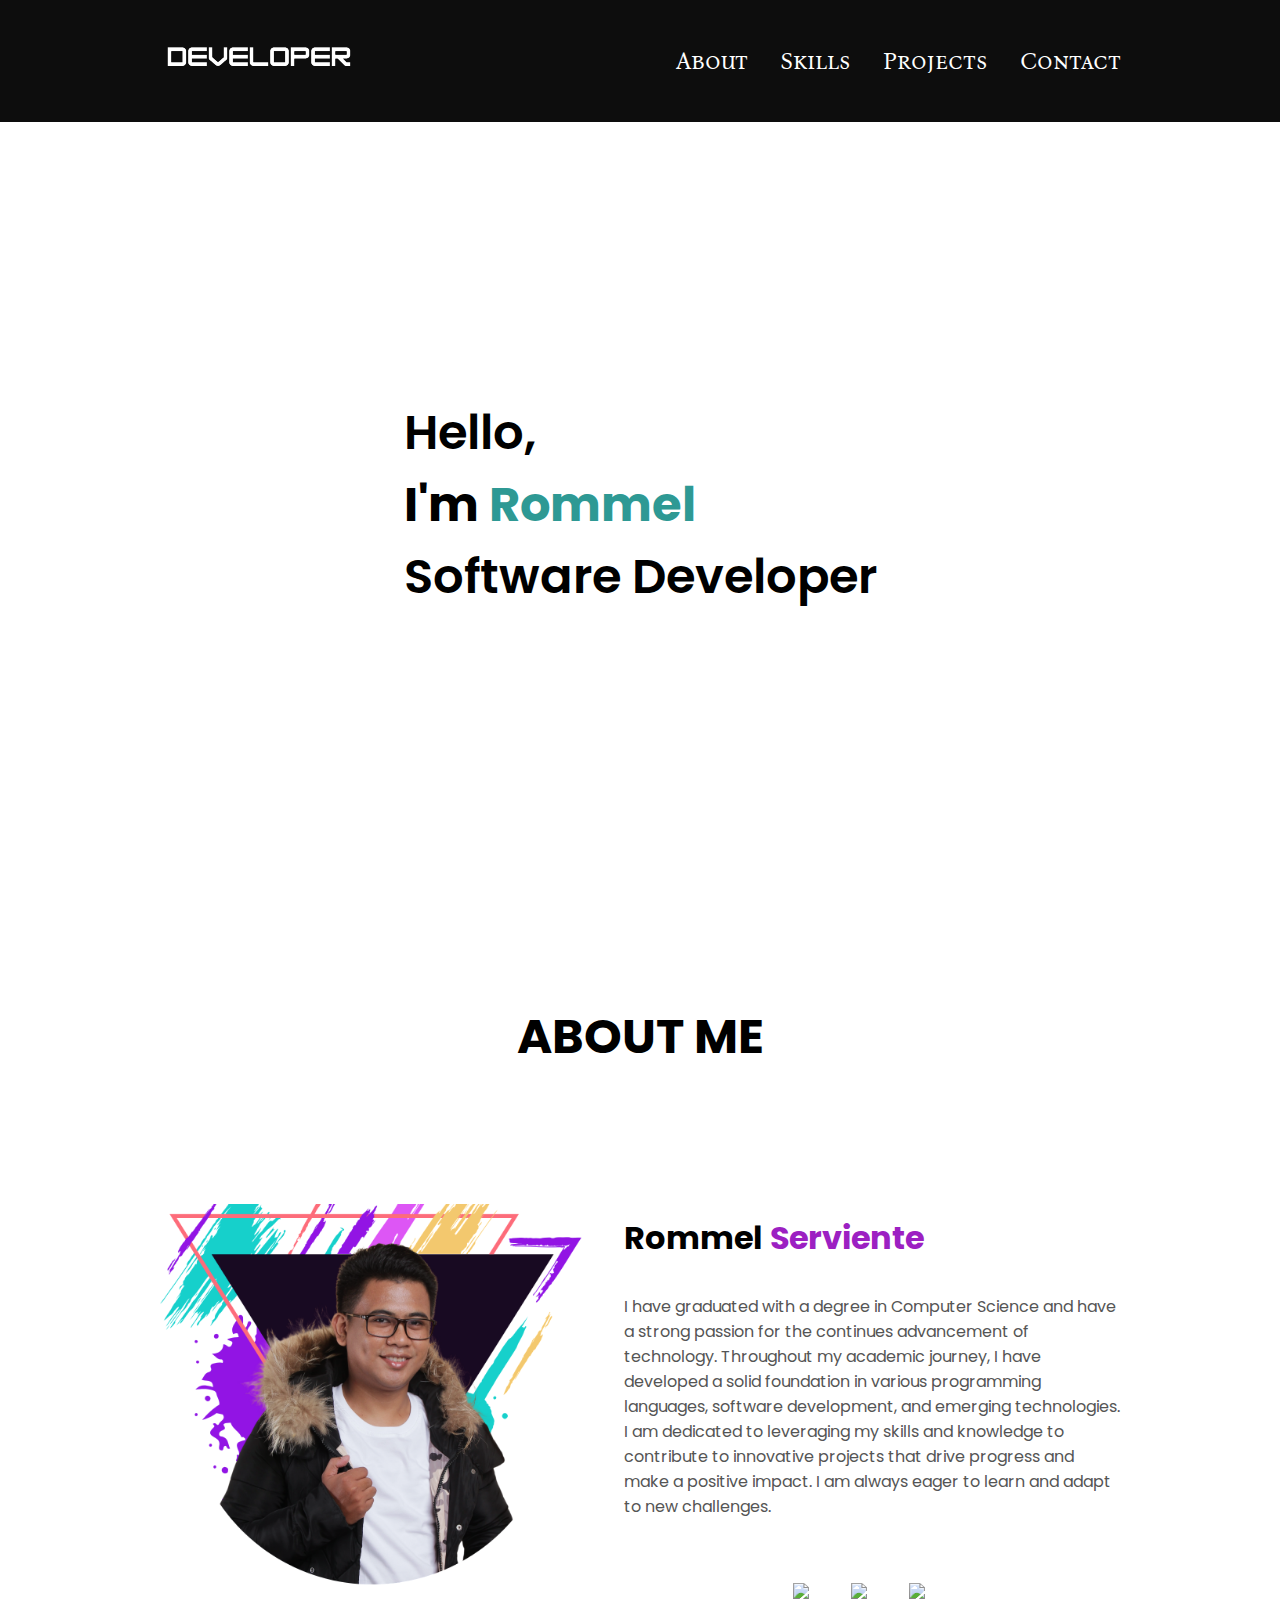
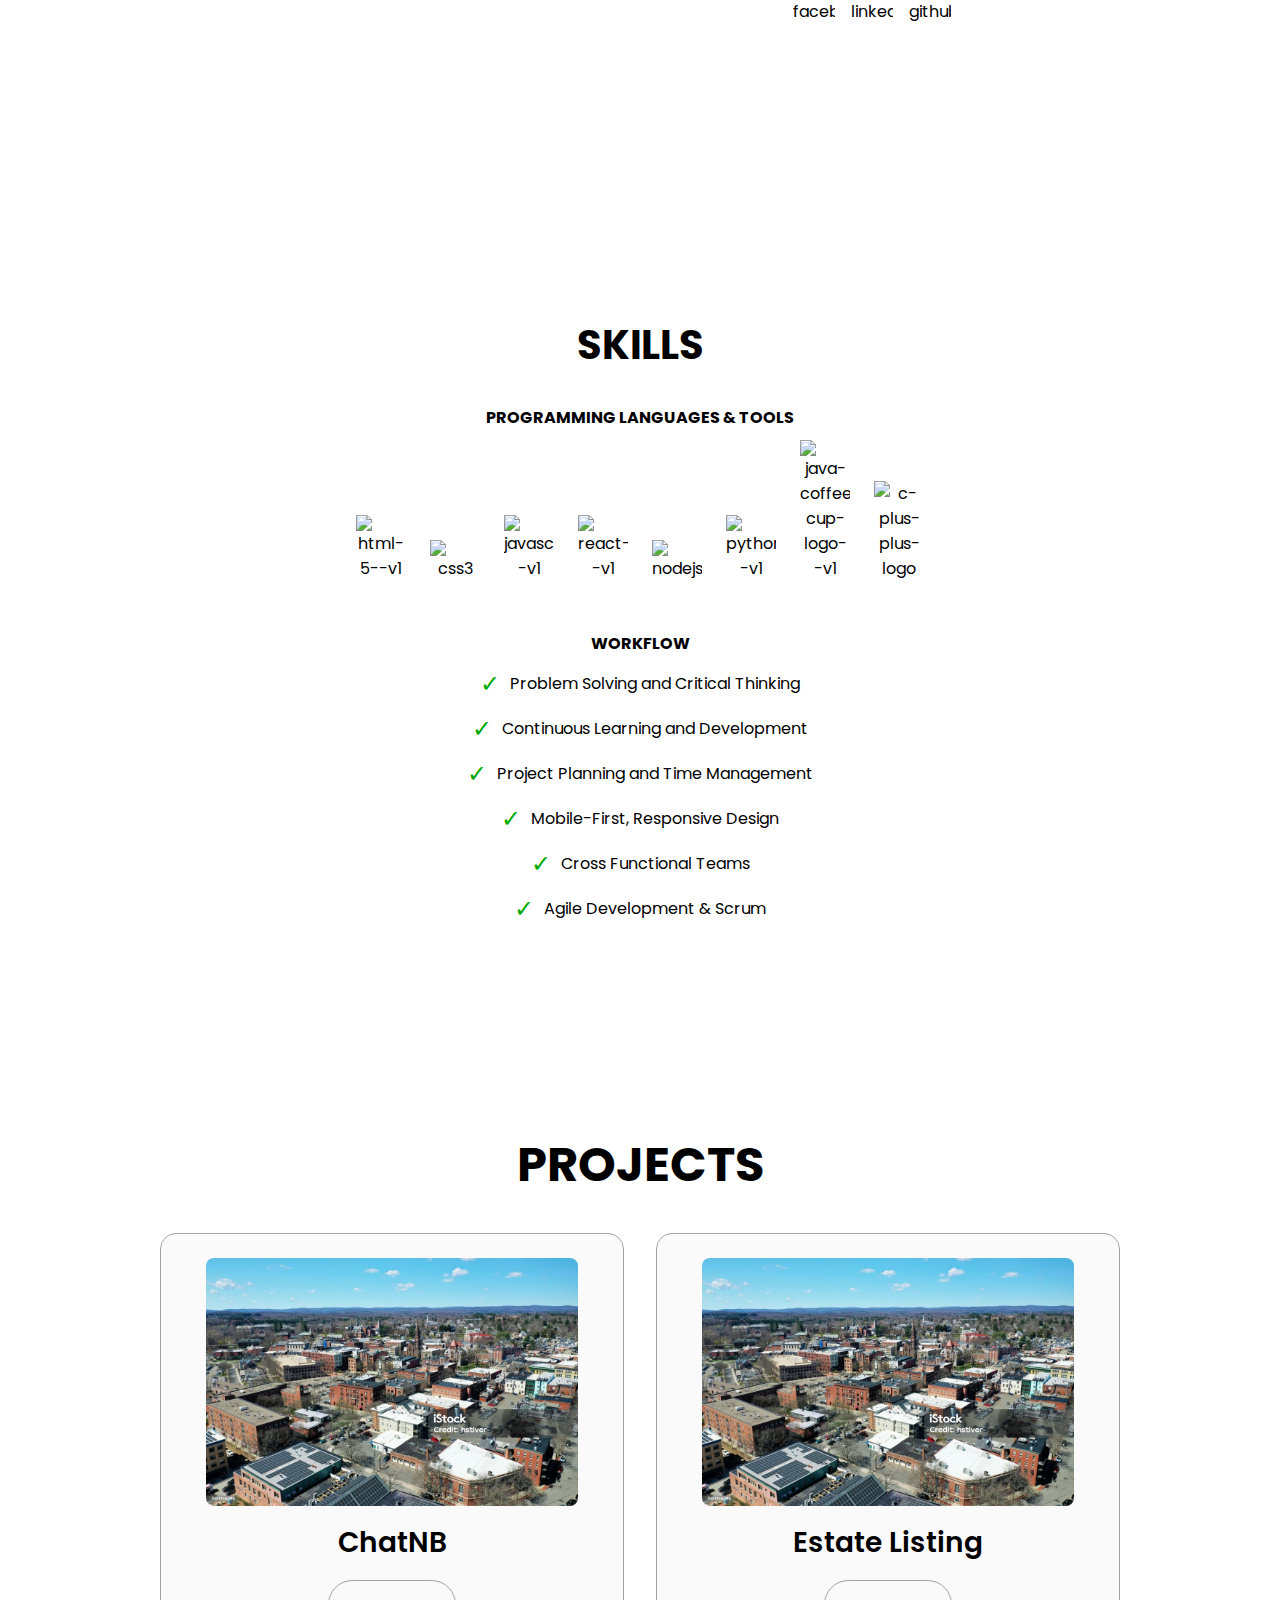
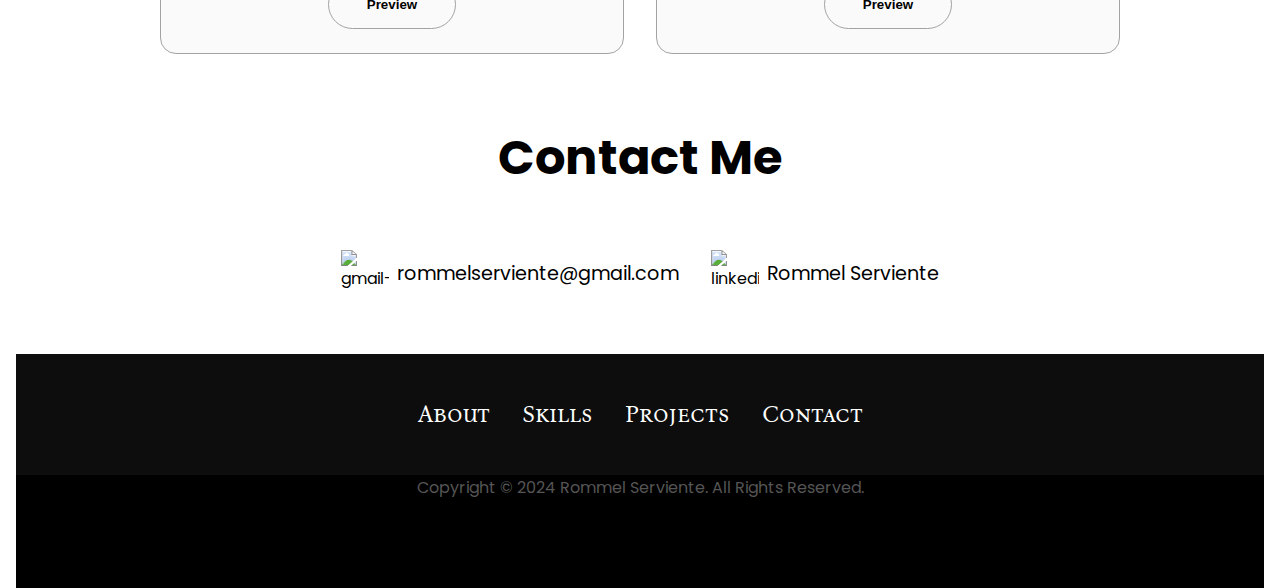
==== commit c65b4a80: "message" ====
--- a/index.html
+++ b/index.html
@@ -12,7 +12,7 @@
   </head>
   <body>
     <nav id="desktop-nav">
-      <div class="logo"><img src="src/images/developer.png" alt="" srcset=""></div>
+      <div class="logo"><img src="src/images/developer3.png" alt="" srcset=""></div>
       <div>
         <ul class="nav-links">
           <li><a href="#about">About</a></li>
@@ -23,7 +23,7 @@
       </div>
     </nav>
     <nav id="hamburger-nav">
-      <div class="logo"><img src="src/images/developer.png" alt="" srcset=""></div>
+      <div class="logo"><img src="src/images/developer3.png" alt="" srcset=""></div>
       <div class="hamburger-menu">
         <div class="hamburger-icon" onclick="toggleMenu()">
           <span></span>
@@ -32,7 +32,7 @@
         </div>
         <div class="menu-links">
           <li><a href="#about" onclick="toggleMenu()">About</a></li>
-          <li><a href="#skills" onclick="toggleMenu()">Experience</a></li>
+          <li><a href="#skills" onclick="toggleMenu()">Skills</a></li>
           <li><a href="#projects" onclick="toggleMenu()">Projects</a></li>
           <li><a href="#contact" onclick="toggleMenu()">Contact</a></li>
         </div>
@@ -40,8 +40,8 @@
     </nav>
     <section id="profile">
       <div class="section__text">
-        <p class="section__text__p1">Hello, I'm</p>
-        <h1 class="profile-title">Rommel</h1>
+        <p class="section__text__p1">Hello,</p>
+        <h1 class="profile-title">I'm <span>Rommel</span></h1>
         <p class="section__text__p2">Software Developer</p>
       </div>
     </section>
@@ -121,75 +121,39 @@
           <div class="details-container color-container">
             <div class="article-container">
               <img
-                src="./assets/project-1.png"
+                src="/src/images/image2.jpg"
                 alt="Project 1"
                 class="project-img"
               />
             </div>
-            <h2 class="experience-sub-title project-title">Project One</h2>
+            <h2 class="experience-sub-title project-title">ChatNB</h2>
             <div class="btn-container">
               <button
                 class="btn btn-color-2 project-btn"
-                onclick="location.href='https://github.com/'"
               >
-                Github
-              </button>
-              <button
-                class="btn btn-color-2 project-btn"
-                onclick="location.href='https://github.com/'"
-              >
-                Live Demo
+                Preview
               </button>
             </div>
           </div>
           <div class="details-container color-container">
             <div class="article-container">
               <img
-                src="./assets/project-2.png"
+                src="/src/images/image2.jpg"
                 alt="Project 2"
                 class="project-img"
               />
             </div>
-            <h2 class="experience-sub-title project-title">Project Two</h2>
+            <h2 class="experience-sub-title project-title">Estate Listing</h2>
             <div class="btn-container">
               <button
                 class="btn btn-color-2 project-btn"
-                onclick="location.href='https://github.com/'"
               >
-                Github
+                Preview
               </button>
-              <button
-                class="btn btn-color-2 project-btn"
-                onclick="location.href='https://github.com/'"
-              >
-                Live Demo
-              </button>
+
             </div>
           </div>
-          <div class="details-container color-container">
-            <div class="article-container">
-              <img
-                src="./assets/project-3.png"
-                alt="Project 3"
-                class="project-img"
-              />
-            </div>
-            <h2 class="experience-sub-title project-title">Project Three</h2>
-            <div class="btn-container">
-              <button
-                class="btn btn-color-2 project-btn"
-                onclick="location.href='https://github.com/'"
-              >
-                Github
-              </button>
-              <button
-                class="btn btn-color-2 project-btn"
-                onclick="location.href='https://github.com/'"
-              >
-                Live Demo
-              </button>
-            </div>
-          </div>
+
         </div>
       </div>
     </section>
@@ -211,7 +175,7 @@
         <div class="nav-links-container">
           <ul class="nav-links">
             <li><a href="#about">About</a></li>
-            <li><a href="#skills">Experience</a></li>
+            <li><a href="#skills">Skills</a></li>
             <li><a href="#projects">Projects</a></li>
             <li><a href="#contact">Contact</a></li>
           </ul>
--- a/src/css/style.css
+++ b/src/css/style.css
@@ -3,6 +3,7 @@
 /* GENERAL */
 
 @import url("https://fonts.googleapis.com/css2?family=Poppins:wght@300;400;500;600&display=swap");
+@import url('https://fonts.googleapis.com/css2?family=Bona+Nova+SC:ital,wght@0,400;0,700;1,400&family=Exo+2:ital,wght@0,100..900;1,100..900&family=Ubuntu:ital,wght@0,300;0,400;0,500;0,700;1,300;1,400;1,500;1,700&display=swap');
 
 * {
   margin: 0;
@@ -33,12 +34,17 @@
 nav,
 .nav-links {
   display: flex;
+  font-family: "Bona Nova SC", serif;
+  font-weight: 400;
+  font-style: normal;
 }
 
 nav {
   justify-content: space-around;
   align-items: center;
-  height: 17vh;
+  height: 13.5vh;
+  background-color: rgb(13, 13, 13);
+  
 }
 
 .nav-links {
@@ -48,7 +54,7 @@
 }
 
 a {
-  color: black;
+  color: rgb(255, 255, 255);
   text-decoration: none;
   text-decoration-color: white;
 }
@@ -181,12 +187,16 @@
 
 .section__text {
   align-self: center;
-  text-align: center;
+}
+
+.section__text span{
+  color: #2e9994;
 }
 
 .section__text p {
   font-weight: 600;
-  font-size: 2rem;
+  font-size: 3rem;
+  color: #000;
 }
 
 .section__text__p1 {
@@ -304,7 +314,7 @@
   padding: 1.5rem;
   flex: 1;
   background: white;
-  border-radius: 2rem;
+  border-radius: 1rem;
   border: rgb(53, 53, 53) 0.1rem solid;
   border-color: rgb(163, 163, 163);
   text-align: center;
@@ -413,7 +423,7 @@
 }
 
 .project-img {
-  border-radius: 2rem;
+  border-radius: .5rem;
   width: 90%;
   height: 90%;
 }
@@ -465,12 +475,17 @@
   height: 2.5rem;
 }
 
+.contact-info-container a{
+  color: black;
+}
+
 
 /* FOOTER SECTION */
 
 footer {
   height: 26vh;
   margin: 0 1rem;
+  background-color: black;
 }
 
 footer p {
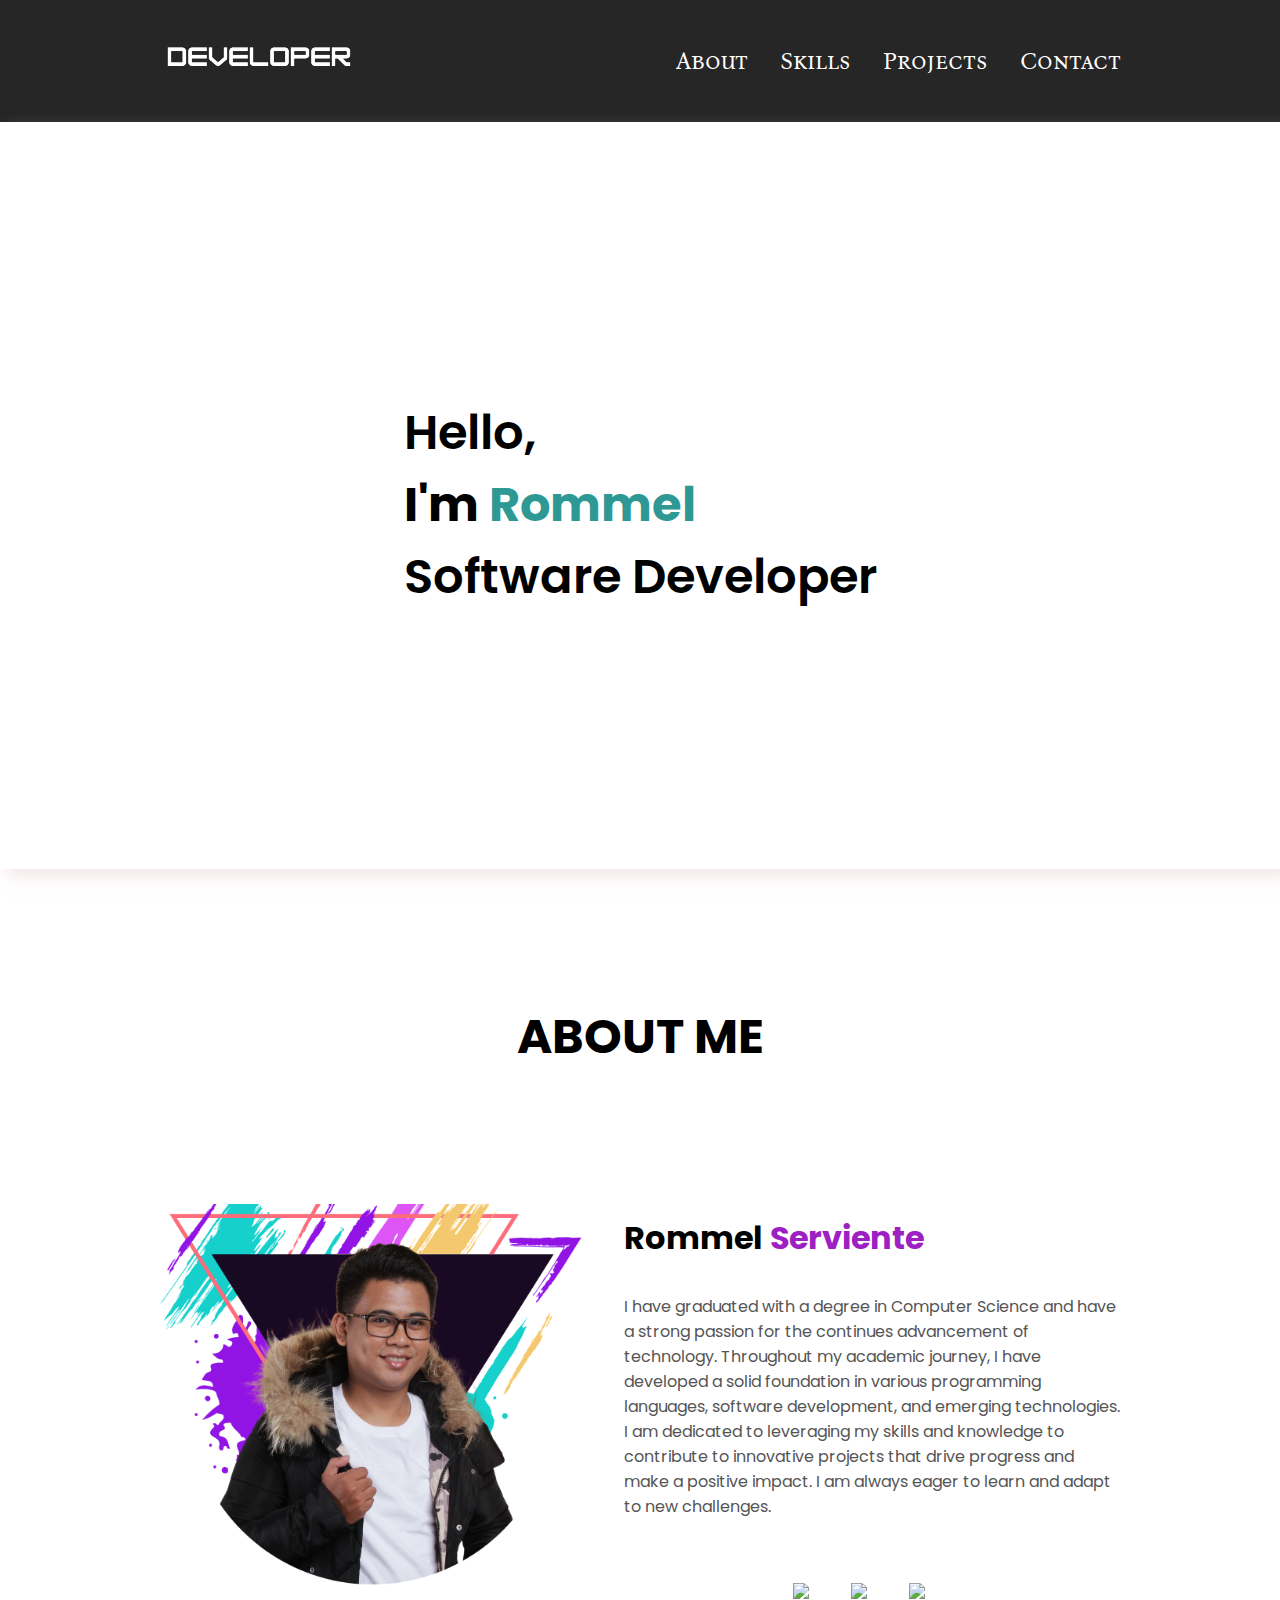
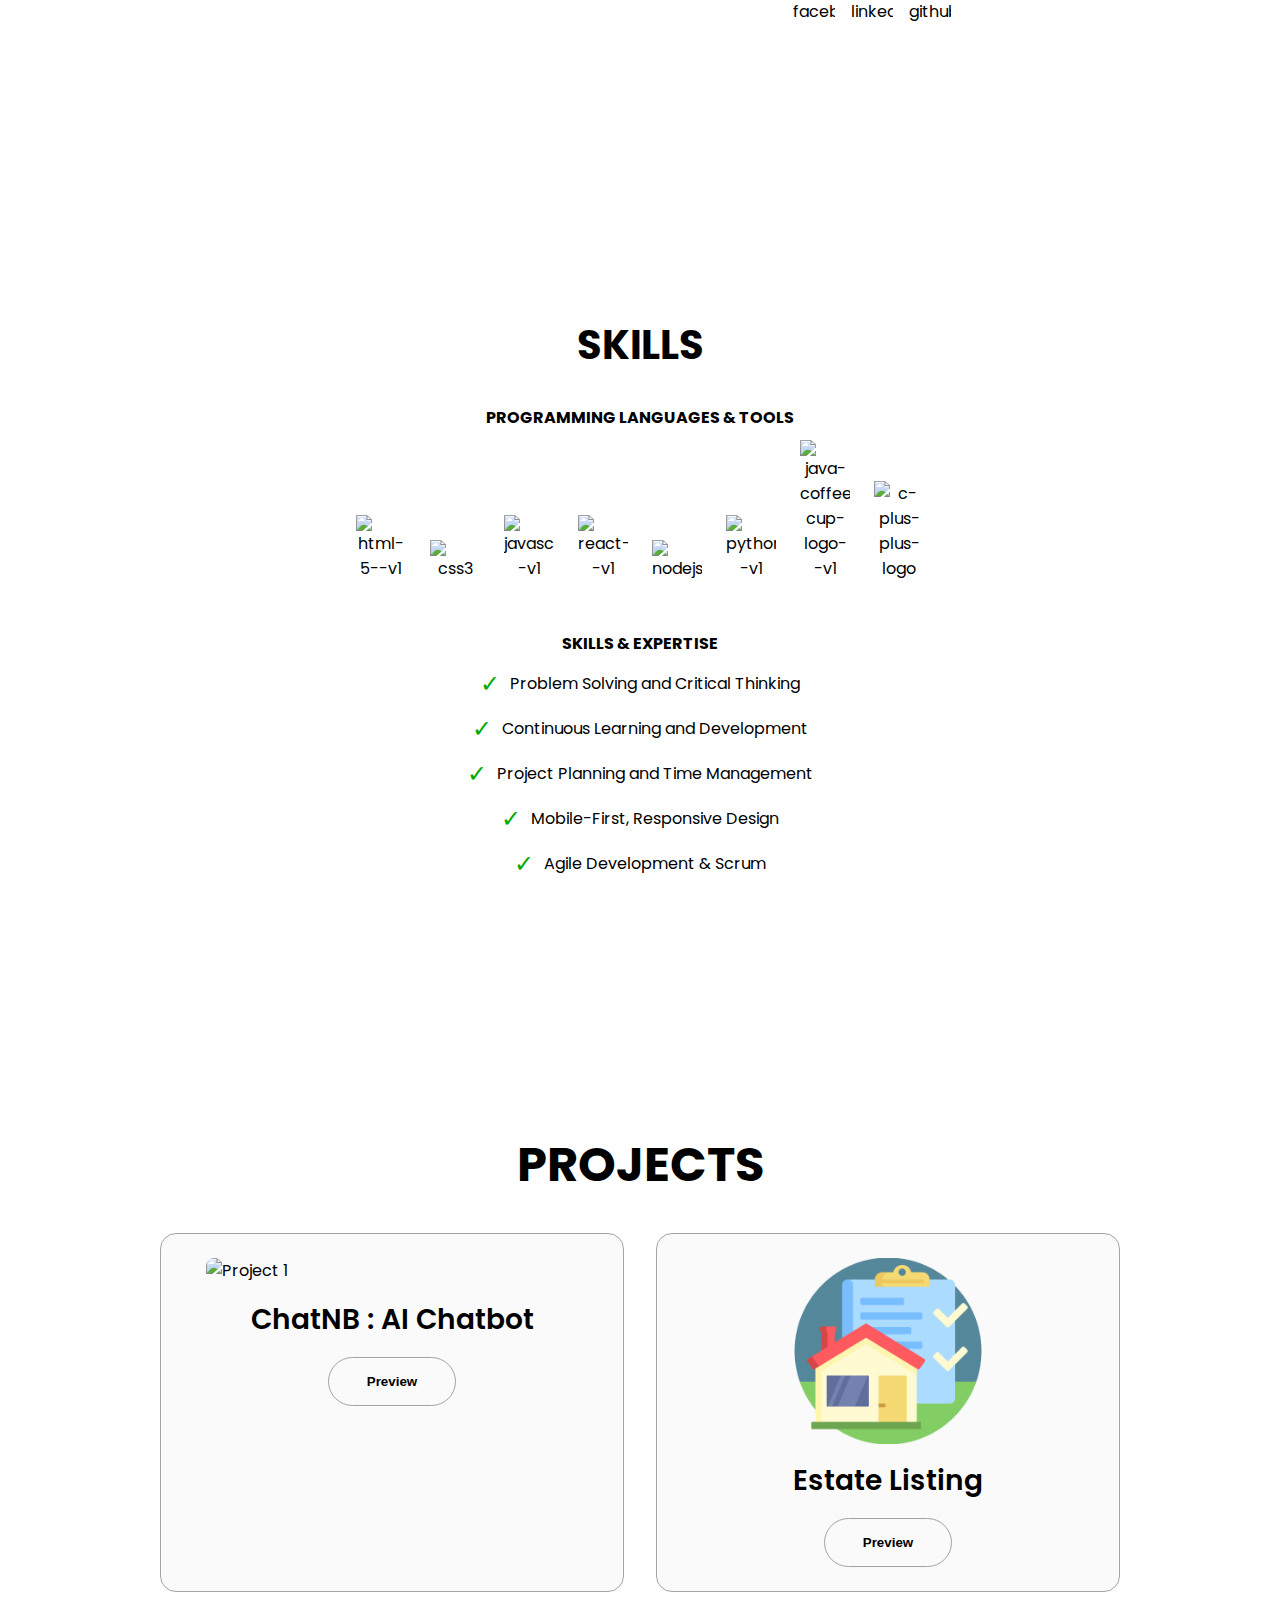
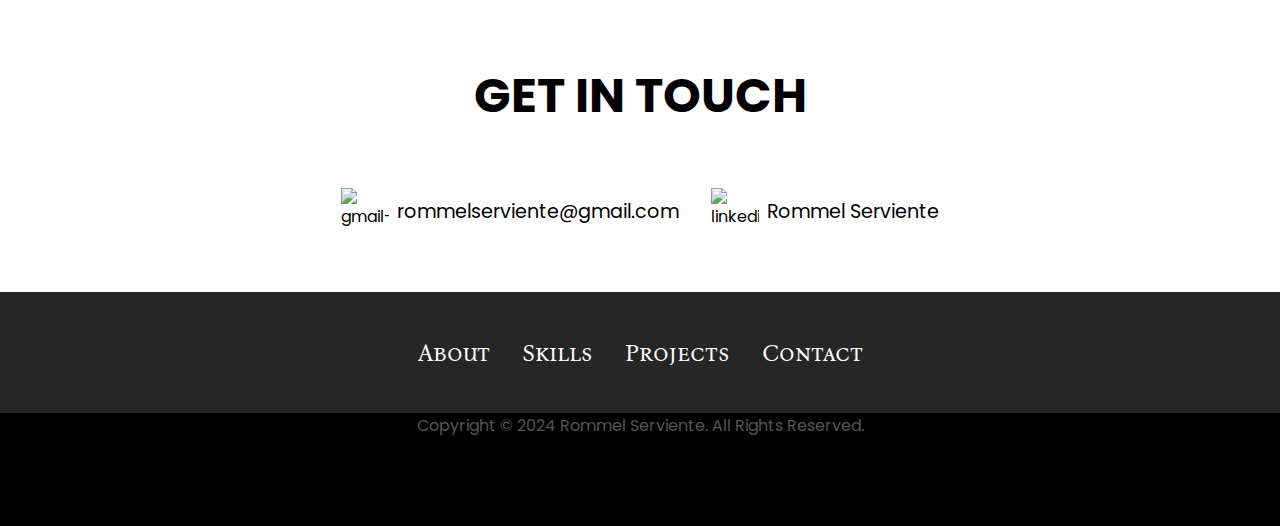
==== commit 9b2a6e93: "message" ====
--- a/index.html
+++ b/index.html
@@ -4,11 +4,11 @@
     <meta charset="UTF-8" />
     <meta http-equiv="X-UA-Compatible" content="IE=edge" />
     <meta name="viewport" content="width=device-width, initial-scale=1.0" />
-    <title>My Portfolio</title>
+    <title>rserviente</title>
     <link rel="stylesheet" href="src/css/style.css" />
     <link rel="stylesheet" href="src/css/mediaqueries.css" />
-
-    
+    <link rel="shortcut icon" href="icon2.ico" type="image/x-icon">
+
   </head>
   <body>
     <nav id="desktop-nav">
@@ -100,13 +100,12 @@
         </div>
     
         <div class="workflow">
-          <h4>WORKFLOW</h4>
+          <h4>SKILLS & EXPERTISE</h4>
           <ul>
             <li>Problem Solving and Critical Thinking</li>
             <li>Continuous Learning and Development</li>
             <li>Project Planning and Time Management</li>
             <li>Mobile-First, Responsive Design</li>
-            <li>Cross Functional Teams</li>
             <li>Agile Development & Scrum</li>
             
           </ul>
@@ -121,15 +120,17 @@
           <div class="details-container color-container">
             <div class="article-container">
               <img
-                src="/src/images/image2.jpg"
+                src="/src/images/CNB_Image.png"
                 alt="Project 1"
                 class="project-img"
               />
             </div>
-            <h2 class="experience-sub-title project-title">ChatNB</h2>
+            <h2 class="experience-sub-title project-title">ChatNB : AI Chatbot</h2>
             <div class="btn-container">
               <button
                 class="btn btn-color-2 project-btn"
+                id="myBtn"
+                onclick="openModal('modal1')"
               >
                 Preview
               </button>
@@ -138,7 +139,7 @@
           <div class="details-container color-container">
             <div class="article-container">
               <img
-                src="/src/images/image2.jpg"
+                src="/src/images/RS_Image.png"
                 alt="Project 2"
                 class="project-img"
               />
@@ -147,18 +148,64 @@
             <div class="btn-container">
               <button
                 class="btn btn-color-2 project-btn"
+                onclick="openModal('modal2')"
+
               >
                 Preview
               </button>
-
-            </div>
-          </div>
-
-        </div>
-      </div>
-    </section>
+            </div>
+          </div>
+        </div>
+      </div>
+    </section>
+
+
+      <!-- Modal Structure -->
+  <div id="modal1" class="modal">
+    <span class="close" onclick="closeModal('modal1')">&times;</span>
+    <div class="modal-content">
+      <div class="carousel">
+        <div class="carousel-slide">
+          <img src="/src/images/CNB-1.png" alt="Project 1 Image 1">
+        </div>
+        <div class="carousel-slide">
+          <img src="/src/images/CNB-2.png" alt="Project 1 Image 2">
+        </div>
+        <div class="carousel-slide">
+          <img src="/src/images/CNB-3.png" alt="Project 1 Image 2">
+        </div>
+        <div class="carousel-slide">
+          <img src="/src/images/CNB-4.png" alt="Project 1 Image 2">
+        </div>
+      </div>
+      <a class="prev" onclick="plusSlides(-1, 'modal1')">&#10094;</a>
+      <a class="next" onclick="plusSlides(1, 'modal1')">&#10095;</a>
+    </div>
+  </div>
+
+  <div id="modal2" class="modal">
+    <span class="close" onclick="closeModal('modal2')">&times;</span>
+    <div class="modal-content">
+      <div class="carousel">
+        <div class="carousel-slide">
+          <img src="/src/images/RS-1.png" alt="Project 2 Image 1">
+        </div>
+        <div class="carousel-slide">
+          <img src="/src/images/RS-2.png" alt="Project 2 Image 2">
+        </div>
+        <div class="carousel-slide">
+          <img src="/src/images/RS-3.png" alt="Project 2 Image 2">
+        </div>
+      </div>
+      <a class="prev" onclick="plusSlides(-1, 'modal2')">&#10094;</a>
+      <a class="next" onclick="plusSlides(1, 'modal2')">&#10095;</a>
+    </div>
+  </div>
+
+
+
     <section id="contact">
-      <h1 class="title">Contact Me</h1>
+      <h1 class="title">GET IN TOUCH</h1>
       <div class="contact-info-upper-container">
         <div class="contact-info-container">
           <img width="48" height="48" src="https://img.icons8.com/color/48/gmail-new.png" alt="gmail-new"/>
--- a/src/css/style.css
+++ b/src/css/style.css
@@ -43,8 +43,9 @@
   justify-content: space-around;
   align-items: center;
   height: 13.5vh;
-  background-color: rgb(13, 13, 13);
-  
+  background-color: rgb(39, 38, 38);
+
+
 }
 
 .nav-links {
@@ -74,6 +75,7 @@
   cursor: default;
 }
 
+
 /* HAMBURGER MENU */
 
 #hamburger-nav {
@@ -84,6 +86,7 @@
   position: relative;
   display: inline-block;
 }
+
 
 .hamburger-icon {
   display: flex;
@@ -97,7 +100,7 @@
 .hamburger-icon span {
   width: 100%;
   height: 2px;
-  background-color: black;
+  background-color: rgb(255, 254, 254);
   transition: all 0.3 ease-in-out;
 }
 
@@ -174,7 +177,16 @@
   display: flex;
   justify-content: center;
   gap: 5rem;
-  height: 80vh;
+  height: 90vh;
+  background-image: url(/src/images/profile-bg.png) ;
+  background-position: center;
+  background-repeat: no-repeat;
+  background-size: cover;  
+  margin-left: 0;
+  margin-right: 0;
+  box-shadow: 8px 8px 15px rgba(235, 208, 208, 0.5); 
+
+  
 }
 
 
@@ -485,9 +497,94 @@
 footer {
   height: 26vh;
   margin: 0 1rem;
+  margin-left: 0;
+  margin-right: 0;
   background-color: black;
 }
 
 footer p {
   text-align: center;
 }
+
+
+
+
+/* Modal styles */
+.modal {
+  display: none;
+  position: fixed;
+  z-index: 1000;
+  left: 0;
+  top: 0;
+  width: 100%;
+  height: 100%;
+  overflow: auto;
+  background-color: rgba(0, 0, 0, 0.9);
+}
+
+.modal-content {
+  position: relative;
+  margin: auto;
+  margin-top: 7rem;
+  padding: 0;
+  width: 80%;
+  max-width: 700px;
+}
+
+.close {
+  color: white;
+  position: absolute;
+  top: 10px;
+  right: 25px;
+  font-size: 35px;
+  font-weight: bold;
+}
+
+.close:hover,
+.close:focus {
+  color: #bbb;
+  text-decoration: none;
+  cursor: pointer;
+}
+
+.carousel {
+  display: flex;
+  overflow: hidden;
+  justify-content: center;
+  align-self: start;
+}
+
+.carousel-slide {
+  min-width: 100%;
+  transition: transform 0.5s ease;
+}
+
+.carousel img {
+  width: 100%;
+  display: flex;
+  border-radius: 2%;
+}
+
+.prev, .next {
+  cursor: pointer;
+  position: absolute;
+  top: 50%;
+  width: auto;
+  padding: 16px;
+  margin-top: -22px;
+  color: white;
+  font-weight: bold;
+  font-size: 18px;
+  transition: 0.6s ease;
+  border-radius: 0 3px 3px 0;
+  user-select: none;
+}
+
+.next {
+  right: 0;
+  border-radius: 3px 0 0 3px;
+}
+
+.prev:hover, .next:hover {
+  background-color: rgba(0, 0, 0, 0.8);
+}
